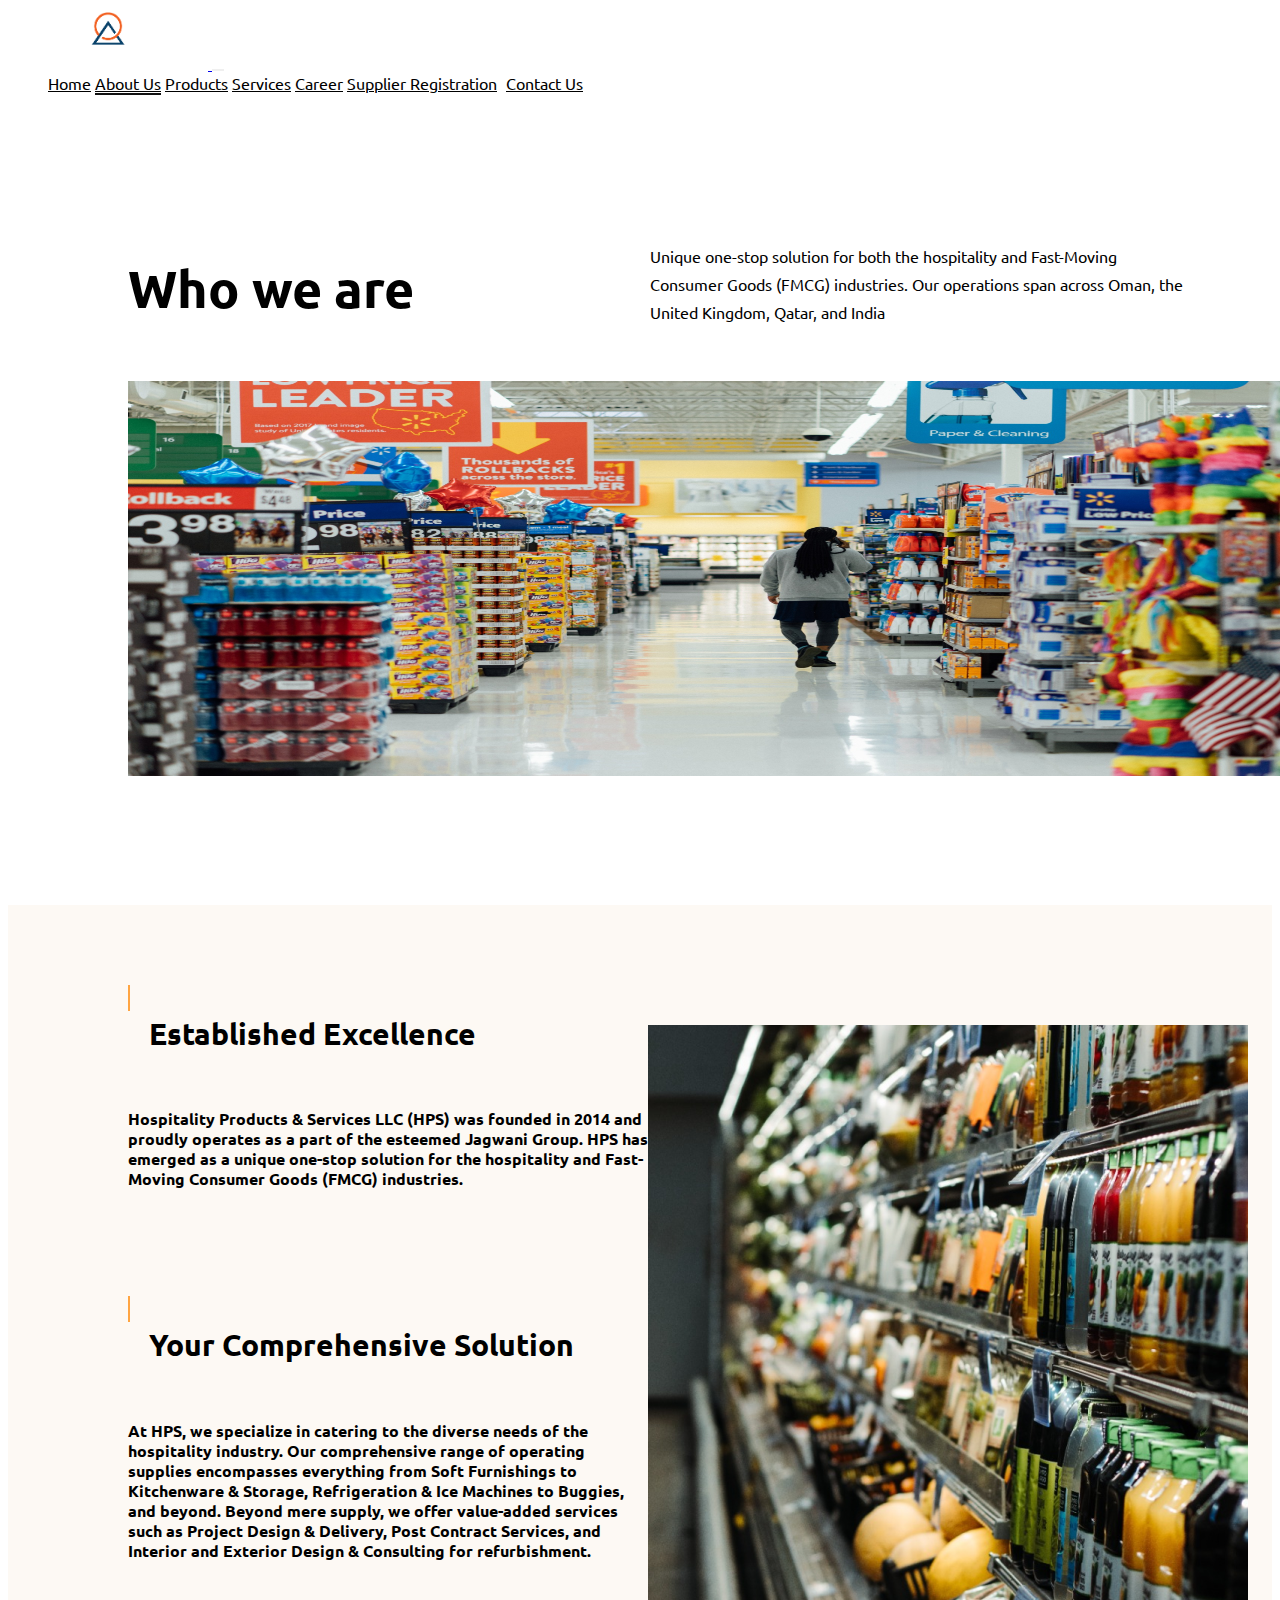
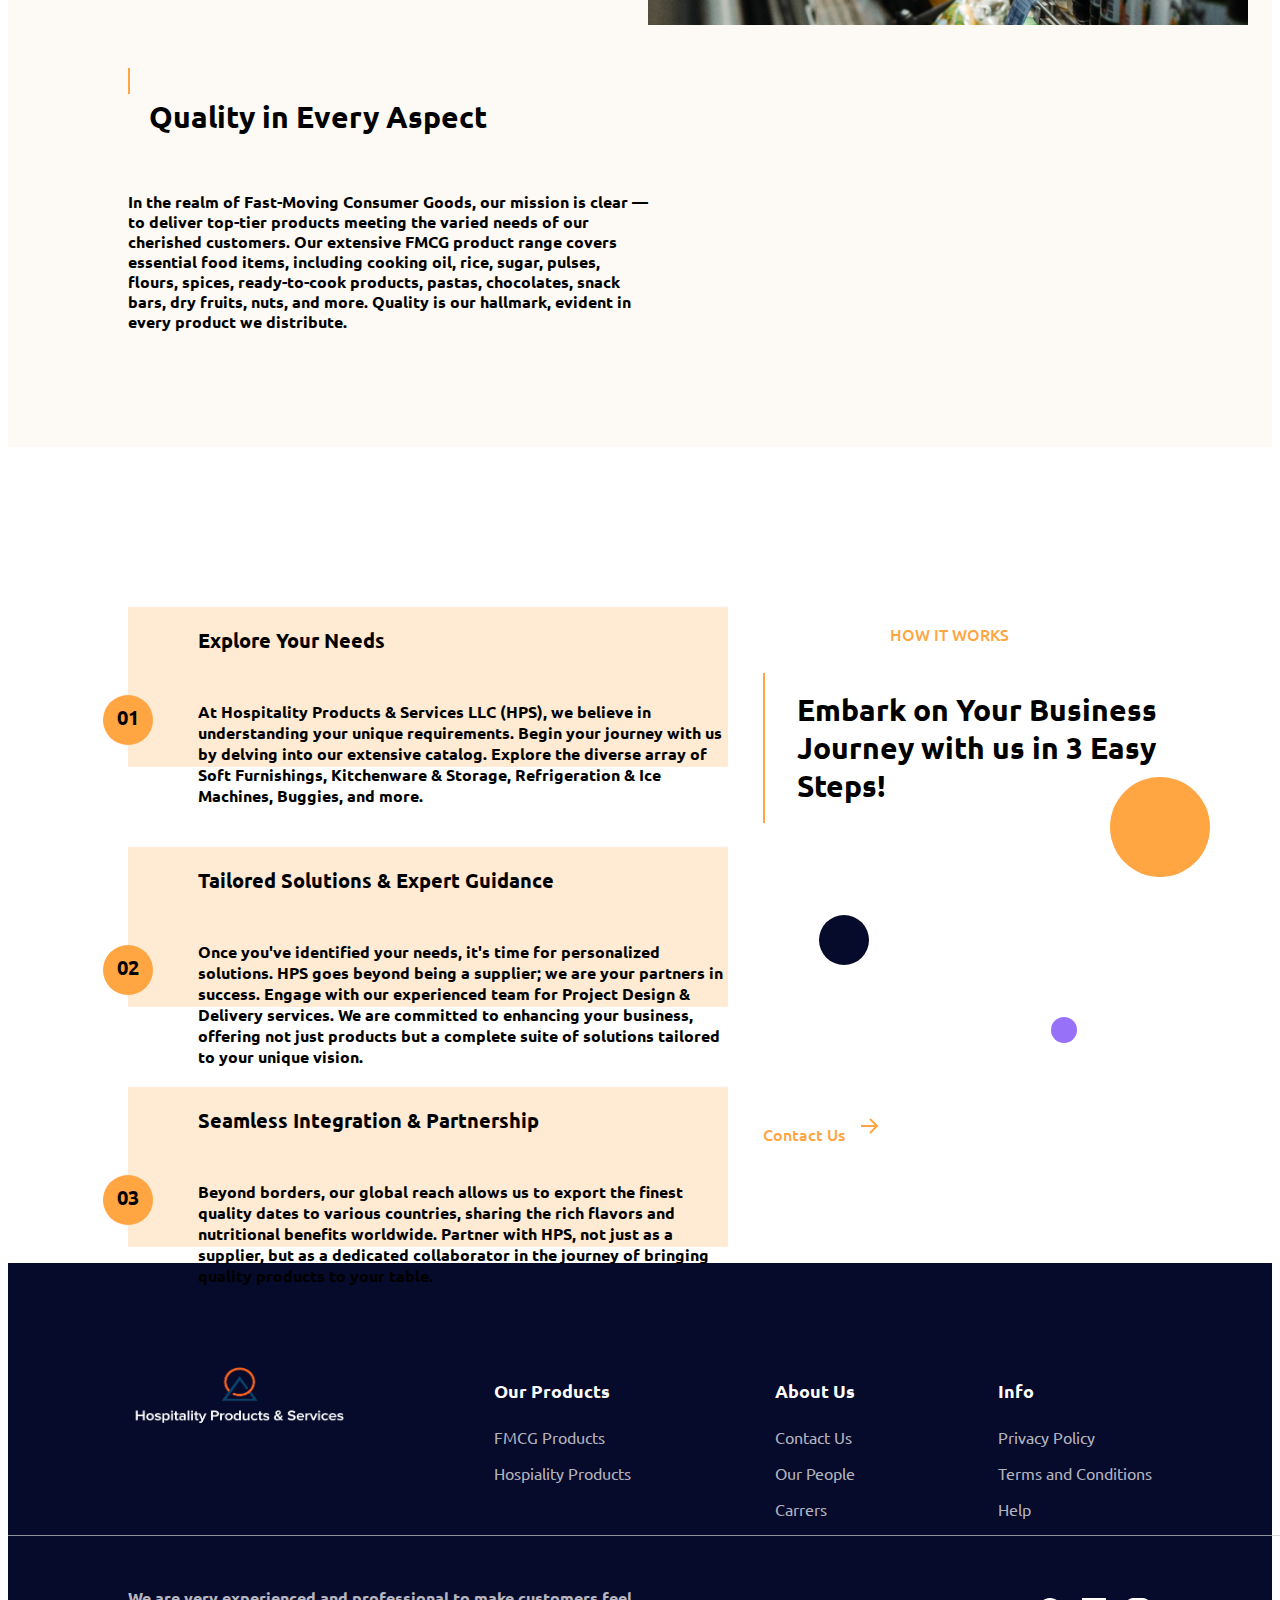
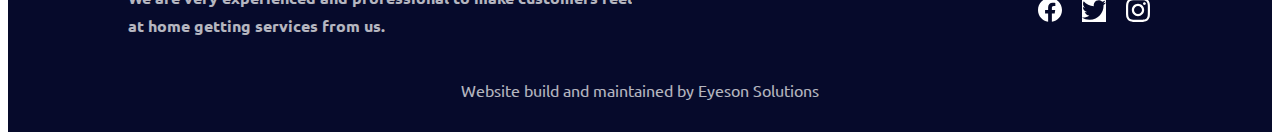
==== aboutUs.html @ 0f9c9f88 "product+carrers" ====
<!DOCTYPE html>
<html lang="en">
<head>
    <meta charset="UTF-8">
    <meta name="viewport" content="width=device-width, initial-scale=1.0">
    <meta author="Thadevoos Biju">
    <title>About Us : Hospitality Products &#38; Services :: Jagwani Group</title>
    <link type="image/x-icon" rel="icon" href="image/Hospitality_Logo_final.png">
    <link type="text/css" rel="stylesheet" href="css/style.css">
    <script src="js/main.js"></script>
    <style>
        @import url('https://fonts.googleapis.com/css2?family=Caveat:wght@500family=Poppins:wght@500&family=Ubuntu:wght@500;700&display=swap');
    </style>
    <link href="https://cdn.jsdelivr.net/npm/bootstrap@5.3.2/dist/css/bootstrap.min.css" rel="stylesheet" integrity="sha384-T3c6CoIi6uLrA9TneNEoa7RxnatzjcDSCmG1MXxSR1GAsXEV/Dwwykc2MPK8M2HN" crossorigin="anonymous">
    <script src="https://cdn.jsdelivr.net/npm/bootstrap@5.3.2/dist/js/bootstrap.bundle.min.js" integrity="sha384-C6RzsynM9kWDrMNeT87bh95OGNyZPhcTNXj1NW7RuBCsyN/o0jlpcV8Qyq46cDfL" crossorigin="anonymous"></script>
    <style>
        a#navAbout{
            border-bottom: 2px solid #121212;
            transition: border-bottom 0.5s ease-in;
        }
        a#navAbout:active{
            border-bottom: none;
        }
        
         .navbar-nav a{
            color: #000000 !important;
        }
        .navbar-toggler{
            border: #000000 !important;
            color: #000000 !important;
        }   
        .navbar-toggler-icon{ 
            color: rgb(0, 0, 0) !important;
        }
        .btn-outline-light{
            --bs-btn-border-color: #000;
            --bs-btn-color: #000;
        }
        @media(max-width:768px){
            a#navAbout{
                border-bottom: none;
            }
        }
    </style>
</head>
<body>
    <section>
            <div class="onecontainAboutUs" style="background-color: #fff;">
   <nav class="navbar navbar-expand-lg bg-body-tertiary" >
    <div class="container">
        <a class="navbar-brand" href="#">
            <img class="imageText"src="image/logowhite.png" alt="Logo " width="200px" height="auto">
            <!-- <span class="nav-title">Hospitality</span> -->
        </a>
        <button class="navbar-toggler" type="button" data-bs-toggle="collapse" data-bs-theme="light" data-bs-target="#navbarNavAltMarkup" aria-controls="navbarNavAltMarkup" aria-expanded="false" aria-label="Toggle navigation">
            <span class="navbar-toggler-icon"></span>
          </button>
          <div class="collapse navbar-collapse" id="navbarNavAltMarkup">
            <div class="navbar-nav">
              <a class="nav-link active" aria-current="page"  style="color: #000  !important;" href="index.html">Home</a>
              <a class="nav-link active" href="aboutUs.html" style="color: #000  !important;" id="navAbout">About Us</a>
              <a class="nav-link active" style="color: #000 !important;" href="products.html">Products</a>
              <a class="nav-link active" style="color: #000 !important;" href="#">Services</a>
              <a class="nav-link active" style="color: #000  !important;" href="#">Career</a>
              <a class="nav-link active" style="color: #000  !important;" href="#">Supplier Registration</a>
            <a class="btn btn-outline-dark" id="contactButton" href="contact.html">
                Contact Us
            </a> 
    </div>
   </nav>
        </div>
    </section>
    <section class="aboutusone">
        <div class="oneaboutus">
            <h1>
                Who we are
            </h1>
            <h4>
                Unique one-stop solution for both the hospitality and 
                Fast-Moving Consumer Goods (FMCG) industries. Our operations
                span across Oman, the United Kingdom, Qatar, and India
            </h4>
        </div>
        <img class="aboutusoneimg"src="image/about1st.jpeg">
    </section>
    <section class="aboutustwo">
    <div class="aboutustwoimgtext">
        <div class="aboutustwo-text">
        <div class="aboutustwo-contentone">
            <div class="aboutustwo-contentone-flex">
                <span></span>
            <h3>
                Established Excellence
            </h3>
            </div>
            
            <h5>
                Hospitality Products & Services LLC (HPS) was founded in 2014 
                and proudly operates as a part of the esteemed Jagwani Group. 
                HPS has emerged as a unique one-stop solution for the hospitality 
                and Fast-Moving Consumer Goods (FMCG) industries.
            </h5>
        </div>

                <!-- Second -->

        <div class="aboutustwo-contentone">
            <div class="aboutustwo-contentone-flex">
                <span></span>
            <h3>
                Your Comprehensive Solution
            </h3>
            </div>
            
            <h5>
                At HPS, we specialize in catering to the diverse needs of the 
                hospitality industry. Our comprehensive range of operating 
                supplies encompasses everything from Soft Furnishings to Kitchenware 
                & Storage, Refrigeration & Ice Machines to Buggies, and beyond. 
                Beyond mere supply, we offer value-added services such as Project 
                Design & Delivery, Post Contract Services, and Interior and Exterior 
                Design & Consulting for refurbishment.
            </h5>
        </div>

                 <!-- Third -->

        <div class="aboutustwo-contentone" style="padding-bottom: 5.5rem ;">
            <div class="aboutustwo-contentone-flex">
                <span></span>
            <h3>
                Quality in Every Aspect
            </h3>
            </div>
            
            <h5>
                In the realm of Fast-Moving Consumer Goods, our mission is clear — to 
                deliver top-tier products meeting the varied needs of our cherished 
                customers. Our extensive FMCG product range covers essential food items,
                including cooking oil, rice, sugar, pulses, flours, spices, ready-to-cook 
                products, pastas, chocolates, snack bars, dry fruits, nuts, and more. 
                Quality is our hallmark, evident in every product we distribute.
            </h5>
        </div>
        </div>
        <img src="image/aboutuscenter.png">
    </div>
    </section>
    <section class="threestep">
        <div class="threestepdiv">
            <div class="threestepleftdiv">
                <div class="rectanglestep">
                    <svg xmlns="http://www.w3.org/2000/svg" width="50" height="50" viewBox="0 0 50 50" fill="none">
                        <circle cx="25" cy="25" r="25" fill="#FFA542"></circle>
                        <text x="50%" y="50%" dominant-baseline="middle" text-anchor="middle">01</text>
                      </svg>
                    <div class="item-rect-about">
                    <h3>
                        Explore Your Needs
                    </h3>
                    <h5>
                        At Hospitality Products & Services LLC (HPS), we believe in 
                        understanding your unique requirements. Begin your journey with 
                        us by delving into our extensive catalog. Explore the diverse array 
                        of Soft Furnishings, Kitchenware & Storage, Refrigeration & Ice Machines, 
                        Buggies, and more.
                    </h5>
                    </div>
                </div>

                <div class="rectanglestep">
                    <svg xmlns="http://www.w3.org/2000/svg" width="50" height="50" viewBox="0 0 50 50" fill="none">
                        <circle cx="25" cy="25" r="25" fill="#FFA542"></circle>
                        <text x="50%" y="50%" dominant-baseline="middle" text-anchor="middle">02</text>
                      </svg>
                    <div class="item-rect-about">
                    <h3>
                        Tailored Solutions & Expert Guidance
                    </h3>
                    <h5>
                        Once you've identified your needs, it's time for personalized solutions. 
                        HPS goes beyond being a supplier; we are your partners in success. Engage 
                        with our experienced team for Project Design & Delivery services. We are 
                        committed to enhancing your business, offering not just products but a 
                        complete suite of solutions tailored to your unique vision.
                    </h5>
                    </div>
                </div>

                <div class="rectanglestep onemarginbottom">
                    <svg xmlns="http://www.w3.org/2000/svg" width="50" height="50" viewBox="0 0 50 50" fill="none">
                        <circle cx="25" cy="25" r="25" fill="#FFA542"></circle>
                        <text x="50%" y="50%" dominant-baseline="middle" text-anchor="middle">03</text>
                      </svg>
                    <div class="item-rect-about">
                    <h3>
                        Seamless Integration & Partnership
                    </h3>
                    <h5>
                        Beyond borders, our global reach allows us to export the finest quality 
                        dates to various countries, sharing the rich flavors and nutritional 
                        benefits worldwide. Partner with HPS, not just as a supplier, but as a 
                        dedicated collaborator in the journey of bringing quality products to your 
                        table.
                    </h5>
                    </div>
                </div>
                
            </div>
            <div class="threesteprightdiv">

                <div class="rightstepaboutstart">
                    <h3>HOW IT WORKS</h3>
                    <div class="embarkstepthree">
                        <span></span>
                        <h3>Embark on Your Business Journey with us in 3 Easy Steps!</h3>
                    </div>
                </div>
                <span class="aboutUsorange"></span>
                <span class="aboutUsblack"></span>
                <span class="aboutUsviolet"></span>

                <div class="aboutusstepcontact">
                <a><h3>Contact Us</h3> <svg xmlns="http://www.w3.org/2000/svg" width="18" height="16" viewBox="0 0 18 16" fill="none">
                    <path d="M0 8H16" stroke="#FFA542" stroke-width="2"/>
                    <path d="M9 1L16 8L9 15" stroke="#FFA542" stroke-width="2"/>
                    </svg></a>
                </div>
            </div>
        </div>
    </section>
    <div class="footercomponet">
        <img src="image/logowhite.png" >
        <div class="productsfoot">
            <ul>
            <li class="foothead">Our Products</li>
            <a href=""> <li>FMCG Products</li></a>
            <a href=""><li> Hospiality Products</li></a>
            <a href=""><li></li></a>
        </ul>
        </div>
        <div class="productsfoot">
            <ul>
            <li class="foothead">About Us</li>
            <a href=""> <li>Contact Us</li></a>
            <a href=""><li> Our People</li></a>
            <a href=""><li>Carrers</li></a>
        </ul>
        </div>
        <div class="productsfoot last">
            <ul>
            <li class="foothead">Info</li>
            <a href=""> <li>Privacy Policy</li></a>
            <a href=""><li> Terms and Conditions</li></a>
            <a href=""><li>Help</li></a>
        </ul>
        </div>
    </div>
    <div class="lineinend">
        <span></span>
        <div class="flexedfoot">
        <h3 class="finalnote">We are very experienced and professional to make customers
            feel at home getting services from us.
        </h3>
    <div class="finalredirects">
        <ul>
            <a href=""><li><svg xmlns="http://www.w3.org/2000/svg" width="24" height="24" viewBox="0 0 24 24" fill="none">
                <g clip-path="url(#clip0_2_41)">
                  <path d="M24 12C24 5.37258 18.6274 0 12 0C5.37258 0 0 5.37258 0 12C0 17.9895 4.3882 22.954 10.125 23.8542V15.4688H7.07812V12H10.125V9.35625C10.125 6.34875 11.9166 4.6875 14.6576 4.6875C15.9701 4.6875 17.3438 4.92188 17.3438 4.92188V7.875H15.8306C14.34 7.875 13.875 8.80008 13.875 9.75V12H17.2031L16.6711 15.4688H13.875V23.8542C19.6118 22.954 24 17.9895 24 12Z" fill="white"/>
                </g>
                <defs>
                  <clipPath id="clip0_2_41">
                    <rect width="24" height="24" fill="white"/>
                  </clipPath>
                </defs>
              </svg></li></a>
            <a href=""><li><svg xmlns="http://www.w3.org/2000/svg" width="24" height="24" viewBox="0 0 24 24" fill="none">
                <g clip-path="url(#clip0_2_45)">
                  <circle cx="12" cy="12" r="22" fill="white"/>
                  <path d="M7.55016 21.75C16.6045 21.75 21.5583 14.2467 21.5583 7.74186C21.5583 7.53092 21.5536 7.3153 21.5442 7.10436C22.5079 6.40746 23.3395 5.54425 24 4.5553C23.1025 4.9546 22.1496 5.21538 21.1739 5.32874C22.2013 4.71291 22.9705 3.74547 23.3391 2.60577C22.3726 3.17856 21.3156 3.58261 20.2134 3.80061C19.4708 3.01156 18.489 2.48912 17.4197 2.31405C16.3504 2.13899 15.2532 2.32105 14.2977 2.8321C13.3423 3.34314 12.5818 4.15471 12.1338 5.14131C11.6859 6.12792 11.5754 7.23462 11.8195 8.2903C9.86249 8.19209 7.94794 7.6837 6.19998 6.7981C4.45203 5.91249 2.90969 4.66944 1.67297 3.14952C1.0444 4.23324 0.852057 5.51565 1.13503 6.73609C1.418 7.95654 2.15506 9.02345 3.19641 9.71999C2.41463 9.69517 1.64998 9.48468 0.965625 9.10592V9.16686C0.964925 10.3041 1.3581 11.4066 2.07831 12.2868C2.79852 13.167 3.80132 13.7706 4.91625 13.995C4.19206 14.1931 3.43198 14.222 2.69484 14.0794C3.00945 15.0574 3.62157 15.9129 4.44577 16.5263C5.26997 17.1398 6.26512 17.4806 7.29234 17.5012C5.54842 18.8711 3.39417 19.6141 1.17656 19.6106C0.783287 19.61 0.390399 19.5859 0 19.5384C2.25286 20.9837 4.87353 21.7514 7.55016 21.75Z" fill="#060A2B"/>
                </g>
                <defs>
                  <clipPath id="clip0_2_45">
                    <rect width="24" height="24" fill="white"/>
                  </clipPath>
                </defs>
              </svg></li></a>
            <a href=""><li><svg xmlns="http://www.w3.org/2000/svg" width="24" height="24" viewBox="0 0 24 24" fill="none">
                <g clip-path="url(#clip0_2_54)">
                  <path d="M12 2.16094C15.2063 2.16094 15.5859 2.175 16.8469 2.23125C18.0188 2.28281 18.6516 2.47969 19.0734 2.64375C19.6313 2.85938 20.0344 3.12188 20.4516 3.53906C20.8734 3.96094 21.1313 4.35938 21.3469 4.91719C21.5109 5.33906 21.7078 5.97656 21.7594 7.14375C21.8156 8.40937 21.8297 8.78906 21.8297 11.9906C21.8297 15.1969 21.8156 15.5766 21.7594 16.8375C21.7078 18.0094 21.5109 18.6422 21.3469 19.0641C21.1313 19.6219 20.8687 20.025 20.4516 20.4422C20.0297 20.8641 19.6313 21.1219 19.0734 21.3375C18.6516 21.5016 18.0141 21.6984 16.8469 21.75C15.5813 21.8062 15.2016 21.8203 12 21.8203C8.79375 21.8203 8.41406 21.8062 7.15313 21.75C5.98125 21.6984 5.34844 21.5016 4.92656 21.3375C4.36875 21.1219 3.96563 20.8594 3.54844 20.4422C3.12656 20.0203 2.86875 19.6219 2.65313 19.0641C2.48906 18.6422 2.29219 18.0047 2.24063 16.8375C2.18438 15.5719 2.17031 15.1922 2.17031 11.9906C2.17031 8.78438 2.18438 8.40469 2.24063 7.14375C2.29219 5.97187 2.48906 5.33906 2.65313 4.91719C2.86875 4.35938 3.13125 3.95625 3.54844 3.53906C3.97031 3.11719 4.36875 2.85938 4.92656 2.64375C5.34844 2.47969 5.98594 2.28281 7.15313 2.23125C8.41406 2.175 8.79375 2.16094 12 2.16094ZM12 0C8.74219 0 8.33438 0.0140625 7.05469 0.0703125C5.77969 0.126563 4.90313 0.332812 4.14375 0.628125C3.35156 0.9375 2.68125 1.34531 2.01563 2.01562C1.34531 2.68125 0.9375 3.35156 0.628125 4.13906C0.332812 4.90313 0.126563 5.775 0.0703125 7.05C0.0140625 8.33437 0 8.74219 0 12C0 15.2578 0.0140625 15.6656 0.0703125 16.9453C0.126563 18.2203 0.332812 19.0969 0.628125 19.8563C0.9375 20.6484 1.34531 21.3188 2.01563 21.9844C2.68125 22.65 3.35156 23.0625 4.13906 23.3672C4.90313 23.6625 5.775 23.8687 7.05 23.925C8.32969 23.9812 8.7375 23.9953 11.9953 23.9953C15.2531 23.9953 15.6609 23.9812 16.9406 23.925C18.2156 23.8687 19.0922 23.6625 19.8516 23.3672C20.6391 23.0625 21.3094 22.65 21.975 21.9844C22.6406 21.3188 23.0531 20.6484 23.3578 19.8609C23.6531 19.0969 23.8594 18.225 23.9156 16.95C23.9719 15.6703 23.9859 15.2625 23.9859 12.0047C23.9859 8.74688 23.9719 8.33906 23.9156 7.05938C23.8594 5.78438 23.6531 4.90781 23.3578 4.14844C23.0625 3.35156 22.6547 2.68125 21.9844 2.01562C21.3188 1.35 20.6484 0.9375 19.8609 0.632812C19.0969 0.3375 18.225 0.13125 16.95 0.075C15.6656 0.0140625 15.2578 0 12 0Z" fill="white"/>
                  <path d="M12 5.83594C8.59688 5.83594 5.83594 8.59688 5.83594 12C5.83594 15.4031 8.59688 18.1641 12 18.1641C15.4031 18.1641 18.1641 15.4031 18.1641 12C18.1641 8.59688 15.4031 5.83594 12 5.83594ZM12 15.9984C9.79219 15.9984 8.00156 14.2078 8.00156 12C8.00156 9.79219 9.79219 8.00156 12 8.00156C14.2078 8.00156 15.9984 9.79219 15.9984 12C15.9984 14.2078 14.2078 15.9984 12 15.9984Z" fill="white"/>
                  <path d="M19.8469 5.59214C19.8469 6.38902 19.2 7.0312 18.4078 7.0312C17.6109 7.0312 16.9688 6.38433 16.9688 5.59214C16.9688 4.79526 17.6156 4.15308 18.4078 4.15308C19.2 4.15308 19.8469 4.79995 19.8469 5.59214Z" fill="white"/>
                </g>
                <defs>
                  <clipPath id="clip0_2_54">
                    <rect width="24" height="24" fill="white"/>
                  </clipPath>
                </defs>
              </svg></li></a>
        </ul>
    </div>
    </div>
    <p class="footcomp">Website build and maintained by&nbsp;<a href="https://eyeson.in/">Eyeson Solutions</a></p>
    </div>
</body>
</html>
---- css/style.css ----
body{
    font-family: 'Ubuntu', sans-serif !important;
    overflow-x: hidden;
}
.nav-title{
    font-weight: 700 !important;
}
.bg-body-tertiary{
    --bs-bg-opacity: 0 !important;
}
.navbar-expand-lg .navbar-collapse{
    justify-content: flex-end !important;
}
.navbar-nav{
    left: 40px;
    position: relative;
}
.navbar-nav a{
    color: #fff !important ;
}
.navbar-toggler{
    border: #fff !important;
    color: #fff !important;
}
.navbar-toggler-icon{ 
    color: white !important;
 }

.firstthing{
    background-image: url('../image/homeBg1st.png');
    background-repeat: no-repeat;
    background-size: cover;
    height: 100vh;
}
#contactButton{
    margin-left: 5px;
}
.homeheading{
    font-weight: 700;
    color: hsl(0, 0%, 100%);
    font-size :3.25rem;;
    width: 32.5rem;
    line-height: 3.125rem;
}
.homeHeadDiv{
    width: fit-content;
    left: 7.5rem;
    top: 12.69rem;
    position: relative;
}
.homeHeadDiv p{
    
    width: 34.6875rem;
    color: rgba(255, 255, 255, 0.71);
    font-size: 1rem;
    font-weight: 500;
    line-height: 1.75rem;
}
.homeHeadDiv button{
    color: #fff;
    background: #FFA542;
    width: 10.3125rem;
    height: 3.375rem;
}
.homeHeadDiv .btn{
    --bs-btn-border-radius: 0;
}
.aboutUs{
    width: 100%;
    height: auto;
}
.aboutUsDivflexCol{
    display: flex;
    flex-direction: column;
    position: relative;
}
.container-slide{
    margin-left: 7.5rem;
    margin-top: 13rem;
    position: relative;
}
.slider-scrollbar{
    display: none;
}
.image-list{
    gap: 5rem;
    display: flex;
    flex-wrap: nowrap;
}
.image-list img{
    width: 40rem;
}
.aboutUsDiv{
    margin-left: 7.5rem;
    top: 11.25rem;
    position: relative;
    flex-direction: row;
    display: flex;
    width: fit-content;
}
.aboutUsDiv img{
    width: 36.5rem;
    height: 27.5rem;
    flex-shrink: 0;
}
.aboutUsDiv h3{
    color: #FFA542;
   
}
.aboutUsDivContent{
    margin-left: 6rem;
}
.aboutUsDivContent h1{
    width: 20.375rem;
    color: #121212;
    font-size: 2.5rem;
    font-weight: 700;
    line-height: 3.125rem; 
}

.aboutUsDivContent p{
    width: 32.125rem;
    color: rgba(18, 18, 18, 0.71);
    font-size: 1rem;
    font-weight: 500;
    line-height: 1.75rem; 
}
.aboutUsDivContent a{
    text-decoration: none;
    color: #FFA542;
}
a .aboutUsH2{
    color: #FFA542;
    font-size: 1rem;
    font-weight: 500;
}
.aboutUsH2 svg{
    margin-left: 10px;
}
.w-100{
    width: 18.75rem !important;
}
#slider {
    overflow: hidden;
    position: relative;
  }
  .slides {
    display: flex;
    transition: transform 0.5s ease-in-out;
  }

  .slide {
    min-width: 100%;
    box-sizing: border-box;
  }
  .index-line {
    display: flex;
    justify-content: center;
    margin-top: 10px;
    padding-bottom: 50px;
  }

  .index-line-bar {
    width: 30px;
    height: 3px;
    background-color: #888;
    margin: 0 5px;
    cursor: pointer;
    transition: background-color 0.3s ease;
  }

  .index-line-bar.active {
    background-color:  #FFA542;
  }
  .subHeadDiv h3{ 
    color: #FFA542;
    text-align: center;
    font-size: 1.125rem;
    font-weight: 500;
    margin-top: 8rem;
    width: 100%;
  }
  .subHeadDiv{
    width: 100%;
    margin-bottom: 3.75rem;
  }
  .subHeadDiv h2{
    text-align: center;
    font-weight: 700;
    text-align: center;
    color: black;
    font-size: 2.5rem;
    line-height: 3.125rem;
  }
  .image-listbottom{
    display: flex;
    flex-direction: row;
    justify-content: space-between;
    width: 100vw;

  }
  .image-listbottom .one-one{
    width: 18.75rem;
    height: 28.125rem;
    /* margin-right: 2rem; */
  }
  .image-listbottom .rect-image{
    width: 24.25rem;
    height: 28.125rem;
    flex-shrink: 0;
    background: #060A2B;
  }
  .rect-image svg{
    position: relative;
    margin-top: 2.5rem;
    margin-left: 1.5rem;
  }
  .rect-image .number-thing{
    display: flex;
    flex-direction: row;
  }
  .number-thing span{
    width: 5rem;
    height: 0rem;
    flex-shrink: 0;
    margin-top: 5rem;
    stroke-width: 1.2px;
    stroke: #FFF;
  }
  .rect-image h3{
    color: #fff;
    font-size: 1.5rem;
    font-weight: 700;
    position: relative;
    margin-top: 1.5rem;
    margin-left: 1.5rem;
  }
  .rect-image h4{
    color: rgba(255, 255, 255, 0.71);
    font-size: 1rem;
    font-weight: 400;
    line-height: 1.75rem;
    width: 20.875rem;
    position: relative;
    margin-left: 1.5rem;
    margin-top: 1rem;
  }
  .rect-image a{
    display: flex;
    flex-direction: row;
    height: fit-content;
    align-items: center;
    text-decoration: none;
    margin-top: 4.25rem;
  }
  .rect-image .learn-more{
    color: #FFA542;
    font-size: 1rem;
    font-weight: 500;
    position: relative;
    margin-top: 0;
    margin-left: 01.5rem;
    margin-bottom: .0;
  }
  a svg{
    margin-top: 0 !important;
    margin-left: 1rem !important;
    align-items: center;
  }
  .image-listbottom .bottom-two{
    width: 24.25rem;
    height: 28.125rem;
    gap: 0;
  }
  .image-listbottom .bottom-three{
    width: 18.75rem;
    height: 28.125rem;
    flex-shrink: 0;

  }
  .flexrow {
    display: contents;
  }
.contactushome {
  margin-top: 10.25rem;
  background: #F6F6F6;
  padding-top: 6.5rem;
  padding-bottom: 6.25rem;
  position: relative;
}
.headingtwocontact{
  margin-left: 7.5rem;
  color: #FFA542;
  font-size: 1.125rem;
  font-weight: 500;
  line-height: normal;
}
.contactushome .contentconatct{
  color: #121212;
  font-size: 2.5rem;
  font-weight: 700;
  line-height: 3.125rem; /* 125% */
  width: 34.65rem;
  margin-left: 7.5rem;
}
.contactushome .btn{
  margin-left: 7.5rem;
  margin-bottom: 2rem;
  --bs-btn-border-radius: 0;
  width: 10.3125rem;
  height: 3.375rem;
  border: 1.2px solid #FFA542;
  --bs-btn-border-width: 1.5px;
  --bs-btn-border-color:#FFA542;
  --bs-btn-hover-bg:#ffa542;
  --bs-btn-hover-color:#fff;
}
.contactushome .svgblack{
  position: absolute;
  right: 7.87rem;
  bottom: 5.19rem;
}
.contactushome .svgviolet{
  position: absolute;
  right: 36.06rem;
  bottom: 2.81rem;
}
.contactushome .svgorange{
  position: absolute;
  right: 32.94rem;
  bottom: 19.44rem;
}
.footercomponet {
  padding-top: 6.25rem;
  height: fit-content;
  background: #060A2B;
  display: flex;
  flex-direction: row;
  justify-content: space-between;

}
 .footercomponet img{
  width: 13.9375rem;
  height: 4rem;
  margin-left: 7.5rem;
 } 
 ul .foothead{
  color: #FFF !important;
  font-size: 1.125rem;
  font-weight: 700;
  margin-bottom: 1.5rem !important;
 }
 .productsfoot{
  height: fit-content;
 }
 .productsfoot ul a{
  text-decoration: none;
  color: #fff;
 }
 .productsfoot ul li{
  text-decoration: none;
  list-style-type: none;
  margin-bottom: 1rem;
  color: rgba(255, 255, 255, 0.71);
 }
 .last{
  margin-right: 7.5rem;
 }
 .lineinend{
  height: fit-content;
  background: #060A2B;
 }
 .lineinend span{
  display: block;
  width: 100vw;
  border-top: 1px solid #ccc;
  opacity: 70%;
 }
 .lineinend .finalnote{
  color: #FFF;
  opacity: 70%;
  width: 32.15rem;
  font-size: 1rem;
  line-height: 1.75rem;
  margin-left: 7.5rem;
  margin-bottom: 0;

 }
.lineinend .finalredirects ul{
  text-decoration: none;
  list-style-type: none;
  margin-bottom: 0;
  display: flex;
  margin-right: 7.5rem;
}
.lineinend .finalredirects ul li{
  margin: 2px;
}
.lineinend .flexedfoot{
  display: flex;
  flex-direction: row;
  flex-wrap: nowrap;
  align-items: center;
  padding-top: 2rem;
  padding-bottom: 1rem;
  justify-content: space-between;
}
.footcomp{
  margin: 0;
  padding-bottom: 2rem;
  padding-top: 1.5rem;
  display: flex;
  flex-direction: row;
  flex-wrap: nowrap;
  justify-content: center;
  color: #FFF;
  opacity: 70%;
}
.footcomp a{
  text-decoration: none;
  color: #FFF;
}
section .oneaboutus{
  margin-top: 8rem;
  display: flex;
  justify-content: space-between;
}
.oneaboutus h1{
  width: 33.375rem;
  margin-left: 7.5rem;
  font-size: 3.25rem;
  font-style: normal;
  font-weight: 700;
}
.oneaboutus h4{
  width: 34.6875rem;
  font-size: 1rem;
  font-style: normal;
  font-weight: 400;
  line-height: 1.75rem;
  margin-right: 5rem;
}
.aboutusoneimg{
  display:flex;
  width: 82.5rem;
  height: 24.6875rem;
  margin-left: 7.5rem;
  margin-top: 1.56rem;
}
.aboutustwo{
  margin-top: 8.06rem;
  background: rgba(253, 248, 241, 0.80);
  height: fit-content; 
  width: 100%;
}
.aboutustwo-contentone{
margin-left: 7.5rem;
width: fit-content;
padding-top: 5rem;
}
.aboutustwo-contentone-flex{
  display: flex;
}
.aboutustwo-contentone span{
  display: block;
  width: 0.125rem;
  height: 1.625rem;
  background: #FFA542;
  margin-right: 1.2rem;
}
.aboutustwo-contentone h3{
  font-size: 1.875rem;
  font-style: normal;
  font-weight: 700;
}
.aboutustwo-contentone h5{
  font-size: 1rem;
  line-height: 1.25rem; /* 125% */
  width: 32.5rem;
}
.aboutustwoimgtext{
  display: flex;
  flex-direction: row;
  justify-content: space-between;
}
.aboutustwoimgtext img{
  width: 37.5rem;
  height: 37.5rem;
  padding-right: 4.5rem;
  padding-top: 7.5rem;

}
.threestepdiv{
  margin-top: 10rem;
}
.rectanglestep{
  margin-left: 7.5rem;
  width: 37.5rem;
  height: 10rem;
  background: #FFEAD4;
  display: flex;
  align-content: space-around;
  flex-wrap: wrap;
  flex-direction: row;
  justify-content: space-between;
  margin-bottom: 5rem;
}
.rectanglestep svg{
  align-self: center;
  transform: translateX(-25px);
}
.rectanglestep svg circle{
  z-index: 3;
  margin-left: -25px;
}
.rectanglestep svg text{
  fill: black;
  font-size: 1.25rem;
  font-weight: 700;
}
.rectanglestep h3{
  font-size: 1.25rem;
  font-style: normal;
  font-weight: 700;
}
.rectanglestep h5{
  font-size: 1rem;
  font-style: normal;
  line-height: normal;
  width: 33.125rem;
}
.item-rect-about{
  display: flex;
  flex-direction: column;
}
.threestepdiv{
  display: flex;
  flex-direction: row;
  justify-content: space-between;
}
.threesteprightdiv{
  position: relative;
}
.embarkstepthree{
  display: flex;
  margin-right: 3.88rem;
  gap: 2rem;
  align-items: center;
}
.embarkstepthree span{
  width: 2px;
  height: 9.375rem;
  stroke-width: 2px;
  stroke: #FFA542;
  background-color: #FFA542;
}
.embarkstepthree h3{
  font-size: 1.875rem !important;
  font-style: normal !important;
  font-weight: 700 !important;
  width: 25.8125rem !important;
  color: black !important;
}
.rightstepaboutstart>h3{
  color: #FFA542;
  font-size: 1rem;
  font-style: normal;
  font-weight: 500;
  margin-left: 50%;
  transform: translateX(-50%);
}
.aboutusstepcontact{
  padding-top: 17rem;
}
.aboutusstepcontact a{
  display: flex;
  flex-direction: row;
  align-items: center;
}
.aboutusstepcontact a h3{
  color: #FFA542;
  font-size: 1rem;
  font-style: normal;
  font-weight: 500;
  line-height: normal;
  margin-bottom: 0;
}
.threesteprightdiv .aboutUsorange{
  display: block;
  width: 6.25rem;
  height: 6.25rem;
  background-color: #FFA542;
  border-radius: 50%;
  position: absolute;
  right: 3.88rem;
  top: 10.63rem;
}
.threesteprightdiv .aboutUsblack{
  display: block;
  width: 3.125rem;
  height: 3.125rem;
  background-color: #060A2B;
  border-radius: 50%;
  position: absolute;
  top: 19.25rem;
  left: 3.5rem;
}
.threesteprightdiv .aboutUsviolet{
  display: block;
  width: 1.625rem;
  height: 1.625rem;
  background-color: #9871F9;
  border-radius: 50%;
  position: absolute;
  right: 12.2rem;
  top: 25.6rem;
}
.onemarginbottom{
  margin-bottom: 1rem;
}
.productone{
  padding-top: 6rem;
}
.productone-head{
  width: 100%;
  display: flex;
  flex-direction: column;
  align-items: center;
}
.productone-head>h2{
  justify-items: center;
  color: #000;
  text-align: center;
  font-family: Ubuntu;
  font-size: 2.5rem;
  font-style: normal;
  font-weight: 700;
  line-height: 3.125rem; /* 125% */
  width: 70.6875rem;
}
.productone-head>h4{
  padding-top: 3.5rem;
  color: #FFA542;
  text-align: center;
  font-size: 2.1875rem;
  font-style: normal;
  font-weight: 700;
  line-height: 3.125rem; /* 142.857% */
}
.productone-namehead{
  display: flex;
  align-items: center;
  justify-content: space-evenly;
  padding-top: 4.5rem;
}
.productone-namehead h3{
  color: #000;
  text-align: center;
  font-size: 1.5625rem;
  font-style: normal;
  font-weight: 700;
  line-height: 1.875rem;
  width: 28.625rem;
}
.productone-namehead span{
  width: 0.0625rem;
  height: 12.5rem;
  background-color: #000;
}
.productone img{
  object-fit: cover;
  padding-top: 4.3rem;
  width: 75%;
  height: 27rem;
  margin-left: 50%;
  transform: translateX(-50%);
}
.productlistdiv-1 h3{
  padding-top: 6.5rem;
  padding-bottom: 5rem;
  color: #000;
  text-align: center;
  font-size: 1.5625rem;
  font-style: normal;
  font-weight: 700;
  line-height: 1.875rem; /* 120% */
}
.product-grid{
  display: grid;
  grid-template-columns: 1fr 1fr;
  grid-template-rows: 1fr 1fr 1fr 1fr;
  justify-items: center;
}
.productlist-inner{
  display: flex;
  gap: 1.8rem;
  align-items: center;
}
.productlist-inner img{
  object-fit: none;
  scale: 1;
  width: 50px;
  height: 50px;
}
.productlist-insider h3{
  color: #000;
  text-align:left;
  font-size: 1.25rem;
  font-style: normal;
  font-weight: 700;
  line-height: 1.875rem;
}
.productlist-insider h4{
  color: #000;
  font-size: 1rem;
  font-style: normal;
  font-weight: 400;
  width: 28.6875rem;
}
.productlastdiv-1{
  display: flex;
  flex-direction: column;
  flex-wrap: nowrap;
  justify-content: center;
  align-items: center;
}
.productlastdiv-1>h3{
  width: 54rem;
  padding-top: 3rem;
  padding-bottom: 2rem;
  color: #060A2B;
  text-align: center;
  font-size: 1.875rem;
  font-style: normal;
  font-weight: 700;
}
.productlastdiv-1> .btn-warning{
  --bs-btn-color: #000;
  --bs-btn-bg: #FFA542;
  --bs-btn-border-color: #FFA542;
  --bs-btn-hover-color: #000;
  --bs-btn-hover-bg: #FFA542;
}
.productlastdiv-1> .btn{
  --bs-btn-border-radius:0;
  width: 11.625rem;
  height: 3.875rem;
  text-align: center;
  justify-content: center;
  align-items: center;
  display: flex;
}
.lastproducts{
  padding-bottom: 5rem;
}
section .contactdiv{
  display: flex;
  flex-direction: row;
}
.contactdiv .contactLeft{
  width: 33.3%;
  background-color: #fff;
  padding-top: 5rem;
}
.contactdiv .contactRight{
  width: 66.66%;
  background-color: #F6F6F6;
  padding-top: 5rem;
  padding-left: 4rem;
}
.anythingcontact {
  margin-left: 3.5rem;
  margin-bottom: 1.19rem;
}
form .input-data {
  height: 40px;
  margin: 0 20px;
  position: relative;
  margin-bottom :2rem;
}
.input-data input:focus{
  outline: none;
}
.input-data input, .textarea textarea {
  display: block;
  width: 70%;
  height: 100%;
  border: none;
  font-size: 17px;
  border-bottom: 2px solid rgba(0,0,0, 0.12);
  background-color: transparent;
}
.input-data .underline {
  position: absolute;
  bottom: 0;
  height: 2px;
  width: 100%;
}
.input-data .underline:before {
  position: absolute;
  content: "";
  height: 2px;
  width: 70%;
  background: #3498db;
  transform: scaleX(0);
  transform-origin: center;
  transition: transform 0.3s ease;
}
.input-data label {
  position: absolute;
  pointer-events: none;
  bottom: 10px;
  font-size: 16px;
  transition: all 0.3s ease;
}
.textarea label{
  width: 100%;
  bottom: 40px;
  background: #fff;
}
.input-data input:focus ~ label, .textarea textarea:focus ~ label,
.input-data input:valid ~ label, .textarea textarea:valid ~ label{
  transform: translateY(-20px);
  font-size: 14px;
  color: #3498db;
}
.input-data label{
  position: absolute;
  pointer-events: none;
  bottom: 10px;
  font-size: 16px;
  transition: all 0.3s ease;
}
.input-data input:focus ~ .underline:before,
.input-data input:valid ~ .underline:before,
.textarea textarea:focus ~ .underline:before,
.textarea textarea:valid ~ .underline:before{
  transform: scale(1);
}
.submit-btn .input-data input{
  background: none;
  border: 1px solid black;
  color: #000;
  font-size: 17px;
  font-weight: 500;
  text-transform: uppercase;
  letter-spacing: 1px;
  cursor: pointer;
  position: relative;
  z-index: 2;
  width: fit-content;
}
.formheading>h3{
  width: 35.125rem;
  color: #444;
  font-size: 1.25rem;
  font-style: normal;
  font-weight: 400;
}
.formheading>h6{
  color: #444;
  font-size: 0.75rem;
  font-style: normal;
  font-weight: 400;
  line-height: normal;
  padding-bottom: 3rem;
}
.anythingcontact>h3{
  font-size: 1rem;
  font-weight: 700;
}
.anythingcontact>h4{
  font-size: 0.875rem;
  width: 13rem;
  margin-left: 0.5rem;
  margin-top: 0.75rem;
}
.contacticon a{
  display:inline-block;
  width: fit-content;
}
.contacticon a img{
  height: 2.5rem;
  width: auto;
}
.thirdontact>iframe{
  width: 20rem;
  height: 15rem;
  margin-top: 1.19rem;
}
@media (max-width: 1024px){
  .aboutUsDiv img{
    width: 20rem;
    height: auto;
  }
  .aboutUsDivContent{
    margin-left: 2rem;
  }
  .image-listbottom .one-one{
    width: 10.75rem;
    height: auto;
  }
  .image-listbottom .rect-image{
    width: 18.25rem;
    height: auto;
  }
  .rect-image h4{
    width:18rem ;
  }
  .image-listbottom .bottom-two{
    width: 17.25rem;
    height: auto;
  }
  .image-listbottom .bottom-three{
    width: 16.75rem;
    height: auto;
  }

}
@media (max-width: 768px){
    .firstthing{
        /* left: 200px;*/
        position: relative; 
        background-image: url('../image/HomeMobile.png');
    }
    .navbar-nav{
        left: 0px;
        position: static;
    }
    .navbar-expand-lg .navbar-collapse{
        justify-content: center !important;
    }
    .imageText{
        width: 150px;
        height: auto;
    }
    #contactButton{
        margin-left: 0px;
    }
    .homeheading{
        
        font-size :1.875rem;;
        width: 20.4375rem;
        line-height: 2.1875rem;
    }
    .homeHeadDiv{
        left: 1.5rem;
        top: 5.76rem;
        position: relative;
    }
    .homeHeadDiv p{
    
        width: 19.375rem;
        margin-top: 1.44rem;
        color: rgba(255, 255, 255, 0.71);
        font-size: 1rem;
        font-weight: 500;
        line-height: 1.3125rem; 
    }
    .homeHeadDiv .btn{
        margin-top: 1.44rem;
    }
    .aboutUsDiv img{
        width: 17rem;
        height: auto;
        flex-shrink: 0;
    }
    .aboutUsDiv{
        margin-left: 0;
        left: 50%;
        transform: translateX(-50%);
        top: 3.31rem;
        position: relative;
        flex-direction: column;
        display: flex;
        align-items: center;
    }
    .aboutUsDiv h3{
        color: #FFA542;
        margin-left: 0;
        font-size: 1rem;
        margin-top: 40px;
        font-weight: 500;
        width: 5.17rem;
    }
    .aboutUsDivContent{
        margin-left: 0;
    }
    .aboutUsDivContent h1{
        width: 20.375rem;
        color: #121212;
        font-size: 2.5rem;
        font-weight: 700;
        line-height: 3.125rem; 
    }
    
    .aboutUsDivContent p{
        width: 19.75rem;
        color: rgba(18, 18, 18, 0.71);
        font-size: 1rem;
        font-weight: 500;
        line-height: 1.75rem; 
    }
    .aboutUsDivContent a{
        text-decoration: none;
        color: #FFA542;
    }
    a .aboutUsH2{
        color: #FFA542;
        font-size: 1rem;
        font-weight: 500;
    }
    .aboutUsH2 svg{
        margin-left: 10px;
        width: 18px ;
    }
    .container-slide{
        margin-top: 6rem;
        margin-left: 0;
    }
    .slide-wapper .image-list{
        display: grid;
        gap: 1.5rem;
        grid-template-columns: repeat(2, 1fr);
        padding-left: 20%;
        overflow-x: auto;
        scrollbar-width: none;
        margin-bottom: 10px;
      }
      .image-list img{
        width: auto;
    }
      .slide-wapper .image-list::-webkit-scrollbar{
        display: none;
      }

      .slide-wapper .image-list .image-item{
        object-fit: cover;
      }
      .container-slide .slider-scrollbar{
        height: 20px;
        width: 100%;
        /* background: #FFA542; */
        display: flex;
        align-items: center;
      }
      .slider-scrollbar .scrollbar-track{
        height: 5px;
        width: 100%;
        background: #F2F2F2;
        position: relative;
        border-radius: 5px;
        padding-left: 5px;
        padding-right: 5px;
      }
      .slider-scrollbar .scrollbar-thumb{
        position: absolute;
        height: 5px;
        width: 50%;
        background: #FFA542;
        border-radius: inherit;
      }
      .subHeadDiv{
        width: 100%;
      }
      .subHeadDiv h3{ 
        color: #FFA542;
        text-align: center;
        font-size: 1rem;
        font-weight: 500;
        margin-top: 2.5rem;
        width: 100%;
      }
      .subHeadDiv h2{
       
        color: #121212;
        font-size: 1.3rem;
        font-weight: 700;
        line-height: 2.125rem; /* 141.667% */
      }
      .image-listbottom{
        display: flex;
        flex-direction: column;
        justify-content: space-evenly;
        align-items: center;
      }
      .image-listbottom .one-one{
        width: 20.4375rem;
        height: 23.6875rem;
        flex-shrink: 0;
      }
      .image-listbottom .rect-image{
        width: 20.4375rem;
        height: auto;
      }
      .rect-image a{
        margin-top:3.5rem;
        margin-bottom: 2.5rem;
      }
      .image-listbottom .bottom-two{
        width: 20.4375rem;
      }
      .image-listbottom .flexrow{
        display: flex;
        flex-direction: row;
        gap: 0.9375rem;
        margin-top: 1.5rem;
      }
      .image-listbottom .bottom-two{
        width: 9.75rem;
        height: 14.625rem;
      }
      .image-listbottom .bottom-three{
        width: 9.75rem;
        height: 14.625rem;
      }
      .contactushome .contentconatct {
        color: #121212;
        font-size: 1.5rem;
        font-weight: 700;
        line-height: 1.9rem;
        width: 20.37rem;
        margin-left: 1.5rem;
      }
      .headingtwocontact {
        margin-left: 1.5rem;
        font-size: 1rem;
      }
      .contactushome .btn{
        margin-left: 1.5rem;
        margin-top: 2rem;
      }
      .contactushome .svgviolet{
        position: absolute;
        right: 21.06rem;
        bottom: 2.81rem;
      }
      .contactushome .svgorange{
        position: absolute;
        right: 3.0660rem;
        bottom: 12.81rem;
      }
      .footercomponet{
        padding-top: 2.25rem;
        height: fit-content;
        display: grid;
        grid-template-columns: 1fr 1fr;
        grid-template-rows: 1fr 1fr 1fr;
        justify-items: start;
      }
      .footercomponet img{
        grid-row-start: 1;
        grid-row-end:2;
        grid-column-start: 1;
        grid-column-end: 3;
        margin-left:0;
        justify-self: center;
      }
      .footercomponet .last{
        margin-right: 0;
      }
      .lineinend .flexedfoot{
        display: flex;
        flex-direction: column;
        flex-wrap: nowrap;
        align-items: center;
        padding-top: 2rem;
        padding-bottom: 1rem;
      }
      .lineinend .finalnote{
        width: 19.81rem;
        margin-left: 0;
        font-size: 1rem;
        line-height: 1.75rem;
      }
      .lineinend .finalredirects ul {
        margin-top: 1.5rem;
        margin-right: 0;
      }
      .lineinend .finalredirects{
        align-self: flex-start;
      }
      section .oneaboutus{
        margin-top: 4.6rem;
        display: flex;
        flex-direction: column;
        justify-content: space-between;
        flex-wrap: wrap;
        align-content: center;
      }
      .oneaboutus h1 {
        margin-left: 0rem;
        font-size: 2.5rem;
        width: fit-content;
      }
      .oneaboutus h4{
        width: 20.16rem;
        font-size: 1rem;
        margin-right: 0;
      }
      .aboutusoneimg{
        display:flex;
        width: 22.25rem;
        height: 12.4375rem;
        position: relative;
        left: 50%;
        transform: translateX(-50%);
        margin-left: 0;
      }
      .aboutustwoimgtext{
        flex-direction: column;
        align-items: center
      }
      .aboutustwo-contentone{
        margin-left: 0;
      }
      .aboutustwo-contentone h3{
        font-size: 1.375rem;
      }
      .aboutustwo-contentone h5{
        width: 22rem;
      }
      .aboutustwoimgtext img{
        width: 18.75rem;
        height: 18.75rem;
        padding-right: 0;
        padding-top:0;
        margin-bottom: 2rem;
      }
      .threestepdiv{
        flex-direction: column-reverse;
        align-content: space-between;
        flex-wrap: wrap;
        align-items: center;
      }
      .rightstepaboutstart{
        width: 100vw;
      }
      .embarkstepthree{
        gap: 0.5rem;
        margin-right: 0;
        justify-content: center;
      }
      .embarkstepthree h3{
        font-size: 1.375rem !important;
        width: 18rem !important;
        
      }
      .rightstepaboutstart>h3{
        width: fit-content;
      }
      .rectanglestep{
        margin-left: 0;
        width: 21.75rem;
        height: fit-content;
        flex-wrap: nowrap;
        border-radius: 5%;
      }
      .rectanglestep h5{
        width: 20.25rem;
      }
      .threesteprightdiv .aboutUsorange{
        width: 2.9375rem;
        height: 2.9375rem;
      }
      .threesteprightdiv .aboutUsblack{
        height: 1.75rem;
        width: 1.75rem;
        top: 14rem;
      }
      .threesteprightdiv .aboutUsviolet{
        width: 0.75625rem;
        height: 0.75625rem;
        top: 18.6rem;
      }
      .aboutusstepcontact{
        padding-top: 10rem;
        padding-bottom: 2rem;
        margin-left: 50%;
        transform: translateX(-50%);
        width: fit-content;
      }
      .aboutusstepcontact a{
        width: fit-content;
      }
      .rectanglestep svg{
        display: none;
      }
      .item-rect-about{
        margin: 1rem;
      }
      .aboutusstepcontact a h3{
        font-size: 1.5rem
      }
      .productone-head>h2{
        width: 22.4375rem;
        font-size: 1.25rem;
        line-height: 1.875rem;
      }
      .productone-head>h4{
        font-size: 1.5625rem;
      }
      .productone-namehead{
        flex-direction: column;
      }
      .productone-namehead span{
        height: 0.0625rem;
        width: 12.5rem;
        margin-top :2.5rem; 
        margin-bottom: 2.5rem;
      }
      .productone-namehead h3{
        width: 18.9375rem;
        font-size: 1rem;
        line-height: 1.25rem;
      }
      .product-grid{
        grid-template-columns: 1fr;
        grid-template-rows: 1fr 1fr 1fr 1fr 1fr 1fr 1fr 1fr;
      }
      .productone{
        padding-top: 1rem;
      }
      .productlist-inner{
        gap: 1rem;
      }
      .productlist-insider h4{
        width: 19rem;
        font-size: 0.875rem;;
      }
      .productlist-insider h3{
        font-size: 1rem;
      }
      .productlistdiv-1 h3{
        font-size: 1.125rem;
        padding-bottom: 3rem;
      }
      .productlastdiv-1>h3{
        font-size: 0.875rem;
        width: 22.4375rem;
      }
      .productlastdiv-1> .btn{
        width: 9rem;
        height: 3rem;
      }
      .lastproducts{
        padding-bottom: 3rem;
      }
      section .contactdiv{
        flex-direction: column-reverse;
      }
      .contactdiv .contactRight{
        width: 100%;
        padding-left: 0;
      }
      .formheading>h3{
        width: 20rem;
      }
      .formheading>h6{
        width: 19rem;
      }
      .formheading{
        display: flex;
        flex-direction: column;
        align-items: center;
        align-content: center;
      }
      .contactdiv .contactLeft{
        width: 100%;
        padding-top: 1rem;
      }
      .anythingcontact{
        margin-left: 50%;
        transform: translateX(-50%);
      }
      .thirdontact>iframe{
        width: 15rem;
        height: auto;
        transform: translateX(-10%);
      }
}
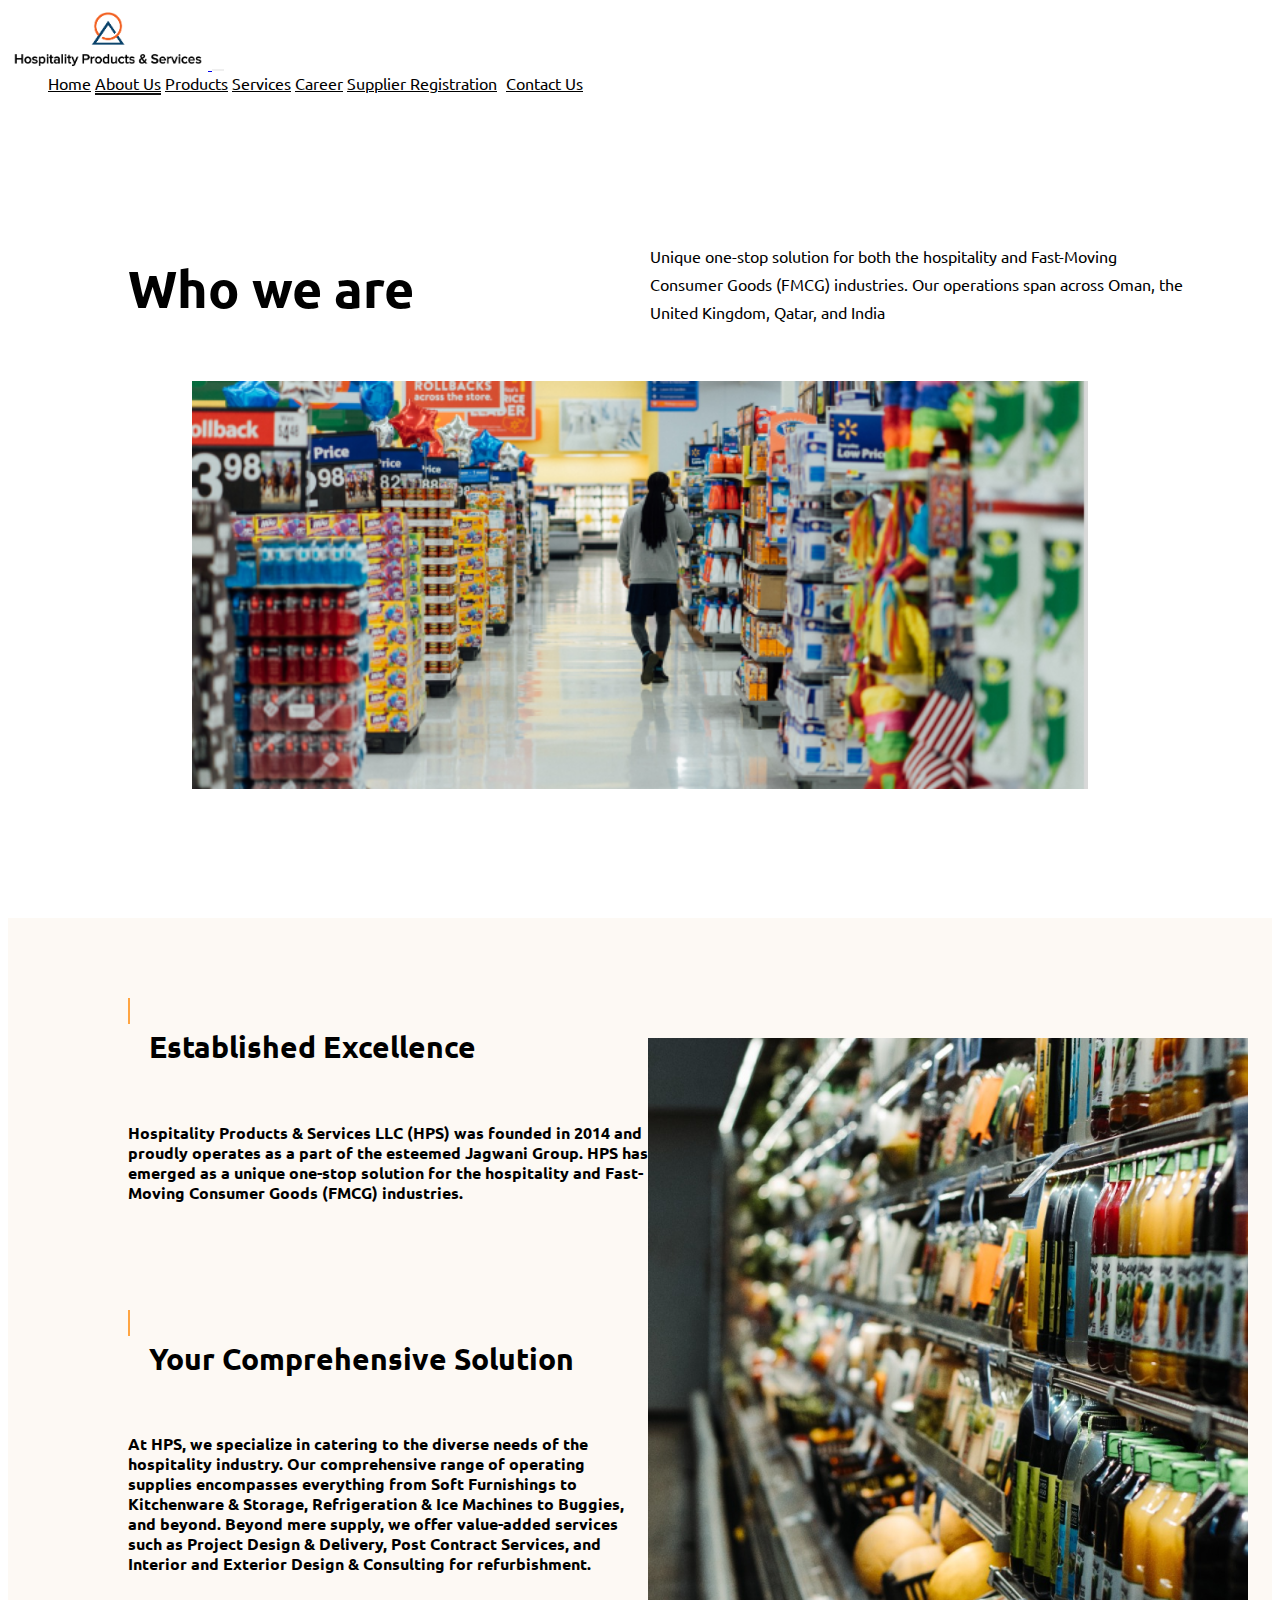
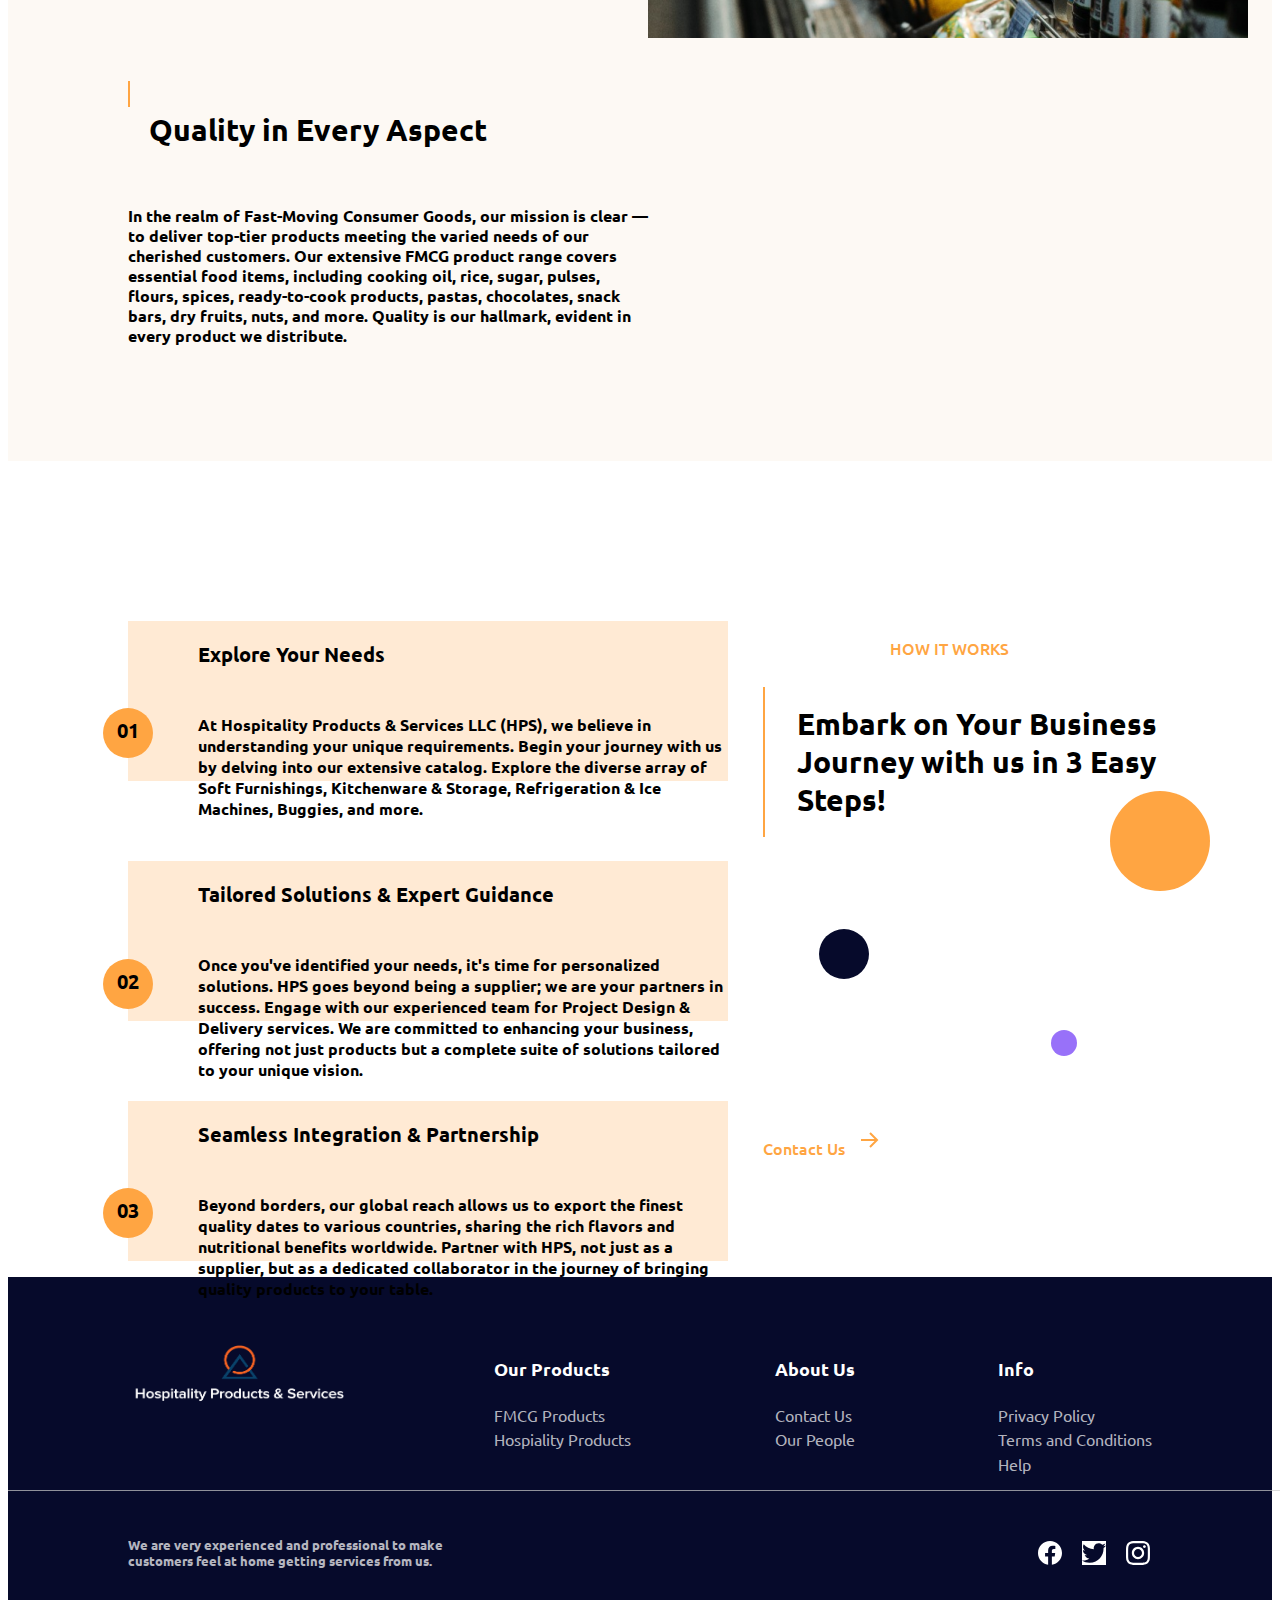
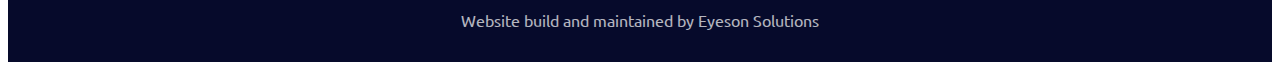
==== commit 92120698: "new commits" ====
--- a/aboutUs.html
+++ b/aboutUs.html
@@ -21,9 +21,11 @@
         a#navAbout:active{
             border-bottom: none;
         }
-        
-         .navbar-nav a{
-            color: #000000 !important;
+        .navbar-nav a{
+            color: #000 !important ;
+        }
+        .navbar-nav a:hover{
+            color: #ffffff !important ;
         }
         .navbar-toggler{
             border: #000000 !important;
@@ -35,6 +37,10 @@
         .btn-outline-light{
             --bs-btn-border-color: #000;
             --bs-btn-color: #000;
+           
+        }
+        .btn-outline-dark{
+            --bs-btn-hover-bg: #000 !important;
         }
         @media(max-width:768px){
             a#navAbout{
@@ -48,8 +54,8 @@
             <div class="onecontainAboutUs" style="background-color: #fff;">
    <nav class="navbar navbar-expand-lg bg-body-tertiary" >
     <div class="container">
-        <a class="navbar-brand" href="#">
-            <img class="imageText"src="image/logowhite.png" alt="Logo " width="200px" height="auto">
+        <a class="navbar-brand" href="index.html">
+            <img class="imageText"src="image/Logo_Hospiytality_black.png" alt="Logo " width="200px" height="auto">
             <!-- <span class="nav-title">Hospitality</span> -->
         </a>
         <button class="navbar-toggler" type="button" data-bs-toggle="collapse" data-bs-theme="light" data-bs-target="#navbarNavAltMarkup" aria-controls="navbarNavAltMarkup" aria-expanded="false" aria-label="Toggle navigation">
@@ -81,7 +87,9 @@
                 span across Oman, the United Kingdom, Qatar, and India
             </h4>
         </div>
-        <img class="aboutusoneimg"src="image/about1st.jpeg">
+        <div class="aboutusImg">
+        <img class="aboutusoneimg"src="image/aboutus2.png">
+        </div>
     </section>
     <section class="aboutustwo">
     <div class="aboutustwoimgtext">
@@ -221,7 +229,7 @@
                 <span class="aboutUsviolet"></span>
 
                 <div class="aboutusstepcontact">
-                <a><h3>Contact Us</h3> <svg xmlns="http://www.w3.org/2000/svg" width="18" height="16" viewBox="0 0 18 16" fill="none">
+                <a href="contact.html"><h3>Contact Us</h3> <svg xmlns="http://www.w3.org/2000/svg" width="18" height="16" viewBox="0 0 18 16" fill="none">
                     <path d="M0 8H16" stroke="#FFA542" stroke-width="2"/>
                     <path d="M9 1L16 8L9 15" stroke="#FFA542" stroke-width="2"/>
                     </svg></a>
@@ -234,17 +242,16 @@
         <div class="productsfoot">
             <ul>
             <li class="foothead">Our Products</li>
-            <a href=""> <li>FMCG Products</li></a>
-            <a href=""><li> Hospiality Products</li></a>
+            <a href="products.html#FMCG"> <li>FMCG Products</li></a>
+            <a href="products.html#Hospitality"><li> Hospiality Products</li></a>
             <a href=""><li></li></a>
         </ul>
         </div>
         <div class="productsfoot">
             <ul>
             <li class="foothead">About Us</li>
-            <a href=""> <li>Contact Us</li></a>
-            <a href=""><li> Our People</li></a>
-            <a href=""><li>Carrers</li></a>
+            <a href="contact.html"> <li>Contact Us</li></a>
+            <a href="aboutUs.html"><li> Our People</li></a>
         </ul>
         </div>
         <div class="productsfoot last">
@@ -252,7 +259,7 @@
             <li class="foothead">Info</li>
             <a href=""> <li>Privacy Policy</li></a>
             <a href=""><li> Terms and Conditions</li></a>
-            <a href=""><li>Help</li></a>
+            <a href="contact.html"><li>Help</li></a>
         </ul>
         </div>
     </div>
--- a/css/style.css
+++ b/css/style.css
@@ -308,8 +308,8 @@
   margin-left: 7.5rem;
   margin-bottom: 2rem;
   --bs-btn-border-radius: 0;
-  width: 10.3125rem;
-  height: 3.375rem;
+  width:8rem;
+  height: auto;
   border: 1.2px solid #FFA542;
   --bs-btn-border-width: 1.5px;
   --bs-btn-border-color:#FFA542;
@@ -332,7 +332,7 @@
   bottom: 19.44rem;
 }
 .footercomponet {
-  padding-top: 6.25rem;
+  padding-top: 4rem;
   height: fit-content;
   background: #060A2B;
   display: flex;
@@ -361,7 +361,7 @@
  .productsfoot ul li{
   text-decoration: none;
   list-style-type: none;
-  margin-bottom: 1rem;
+  margin-bottom: 0.3rem;
   color: rgba(255, 255, 255, 0.71);
  }
  .last{
@@ -380,9 +380,9 @@
  .lineinend .finalnote{
   color: #FFF;
   opacity: 70%;
-  width: 32.15rem;
-  font-size: 1rem;
-  line-height: 1.75rem;
+  width: 20.15rem;
+  font-size: 0.8rem;
+  line-height: 1.0rem;
   margin-left: 7.5rem;
   margin-bottom: 0;
 
@@ -441,11 +441,13 @@
   line-height: 1.75rem;
   margin-right: 5rem;
 }
+.aboutusImg{
+  display: flex;
+  justify-content: center;
+}
 .aboutusoneimg{
-  display:flex;
-  width: 82.5rem;
-  height: 24.6875rem;
-  margin-left: 7.5rem;
+  width: 56rem;
+  height: auto;
   margin-top: 1.56rem;
 }
 .aboutustwo{
@@ -577,6 +579,7 @@
   display: flex;
   flex-direction: row;
   align-items: center;
+  text-decoration: none;
 }
 .aboutusstepcontact a h3{
   color: #FFA542;
@@ -889,6 +892,20 @@
   height: 15rem;
   margin-top: 1.19rem;
 }
+
+@media (max-width: 1125px){
+  .productone-head>h2{
+    width: 50.6875rem;
+    font-size: 2.0rem;
+  }
+  .productlist-inner{
+    gap: 0.5rem;
+  }
+  .productlist-insider h4{
+    width: 22rem;
+  }
+}
+
 @media (max-width: 1024px){
   .aboutUsDiv img{
     width: 20rem;
@@ -1171,8 +1188,6 @@
       .lineinend .finalnote{
         width: 19.81rem;
         margin-left: 0;
-        font-size: 1rem;
-        line-height: 1.75rem;
       }
       .lineinend .finalredirects ul {
         margin-top: 1.5rem;
@@ -1200,17 +1215,17 @@
         margin-right: 0;
       }
       .aboutusoneimg{
-        display:flex;
-        width: 22.25rem;
-        height: 12.4375rem;
+        width: 24rem;
+        height: auto;
         position: relative;
-        left: 50%;
-        transform: translateX(-50%);
         margin-left: 0;
       }
       .aboutustwoimgtext{
         flex-direction: column;
         align-items: center
+      }
+      .aboutustwo{
+        margin-top: 5rem;
       }
       .aboutustwo-contentone{
         margin-left: 0;
@@ -1274,6 +1289,9 @@
         height: 0.75625rem;
         top: 18.6rem;
       }
+      .threestepdiv{
+        margin-top: 5rem;
+      }
       .aboutusstepcontact{
         padding-top: 10rem;
         padding-bottom: 2rem;
@@ -1377,6 +1395,6 @@
       .thirdontact>iframe{
         width: 15rem;
         height: auto;
-        transform: translateX(-10%);
+        transform: translateX(-0%);
       }
 }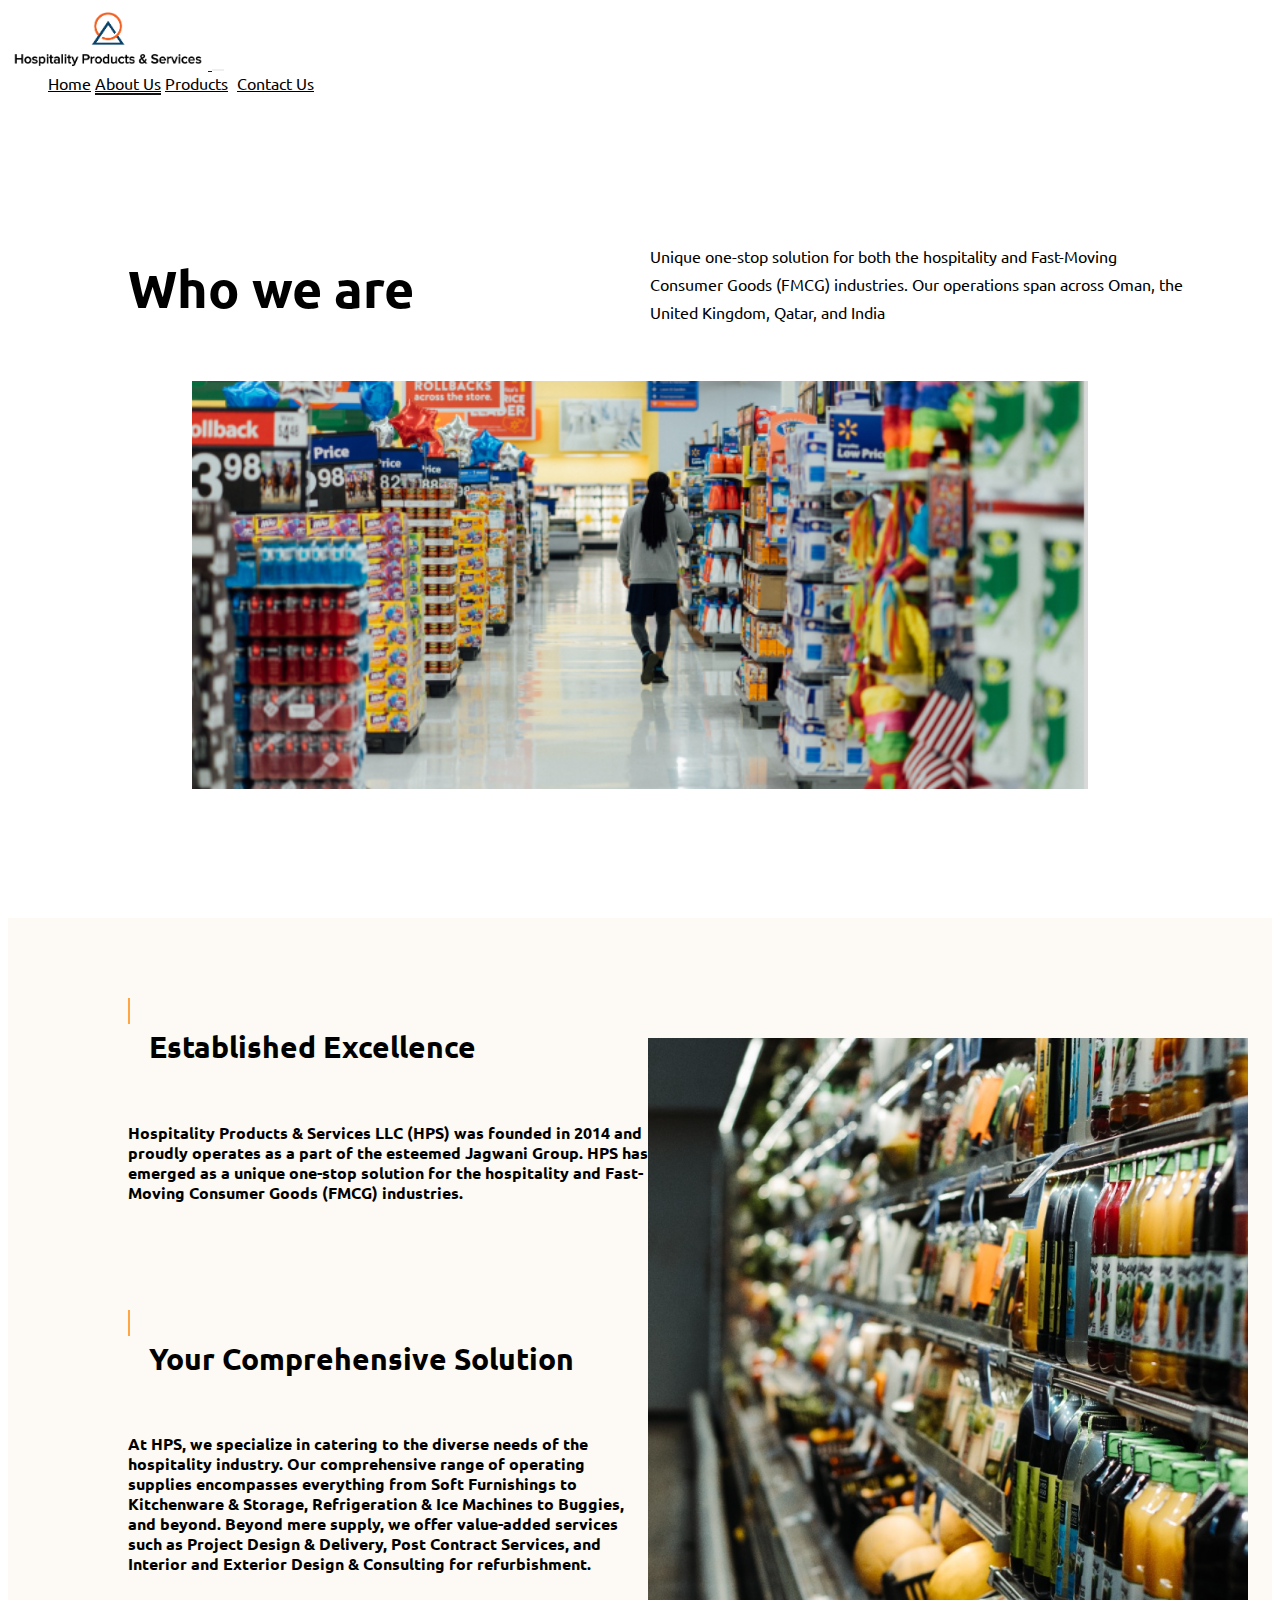
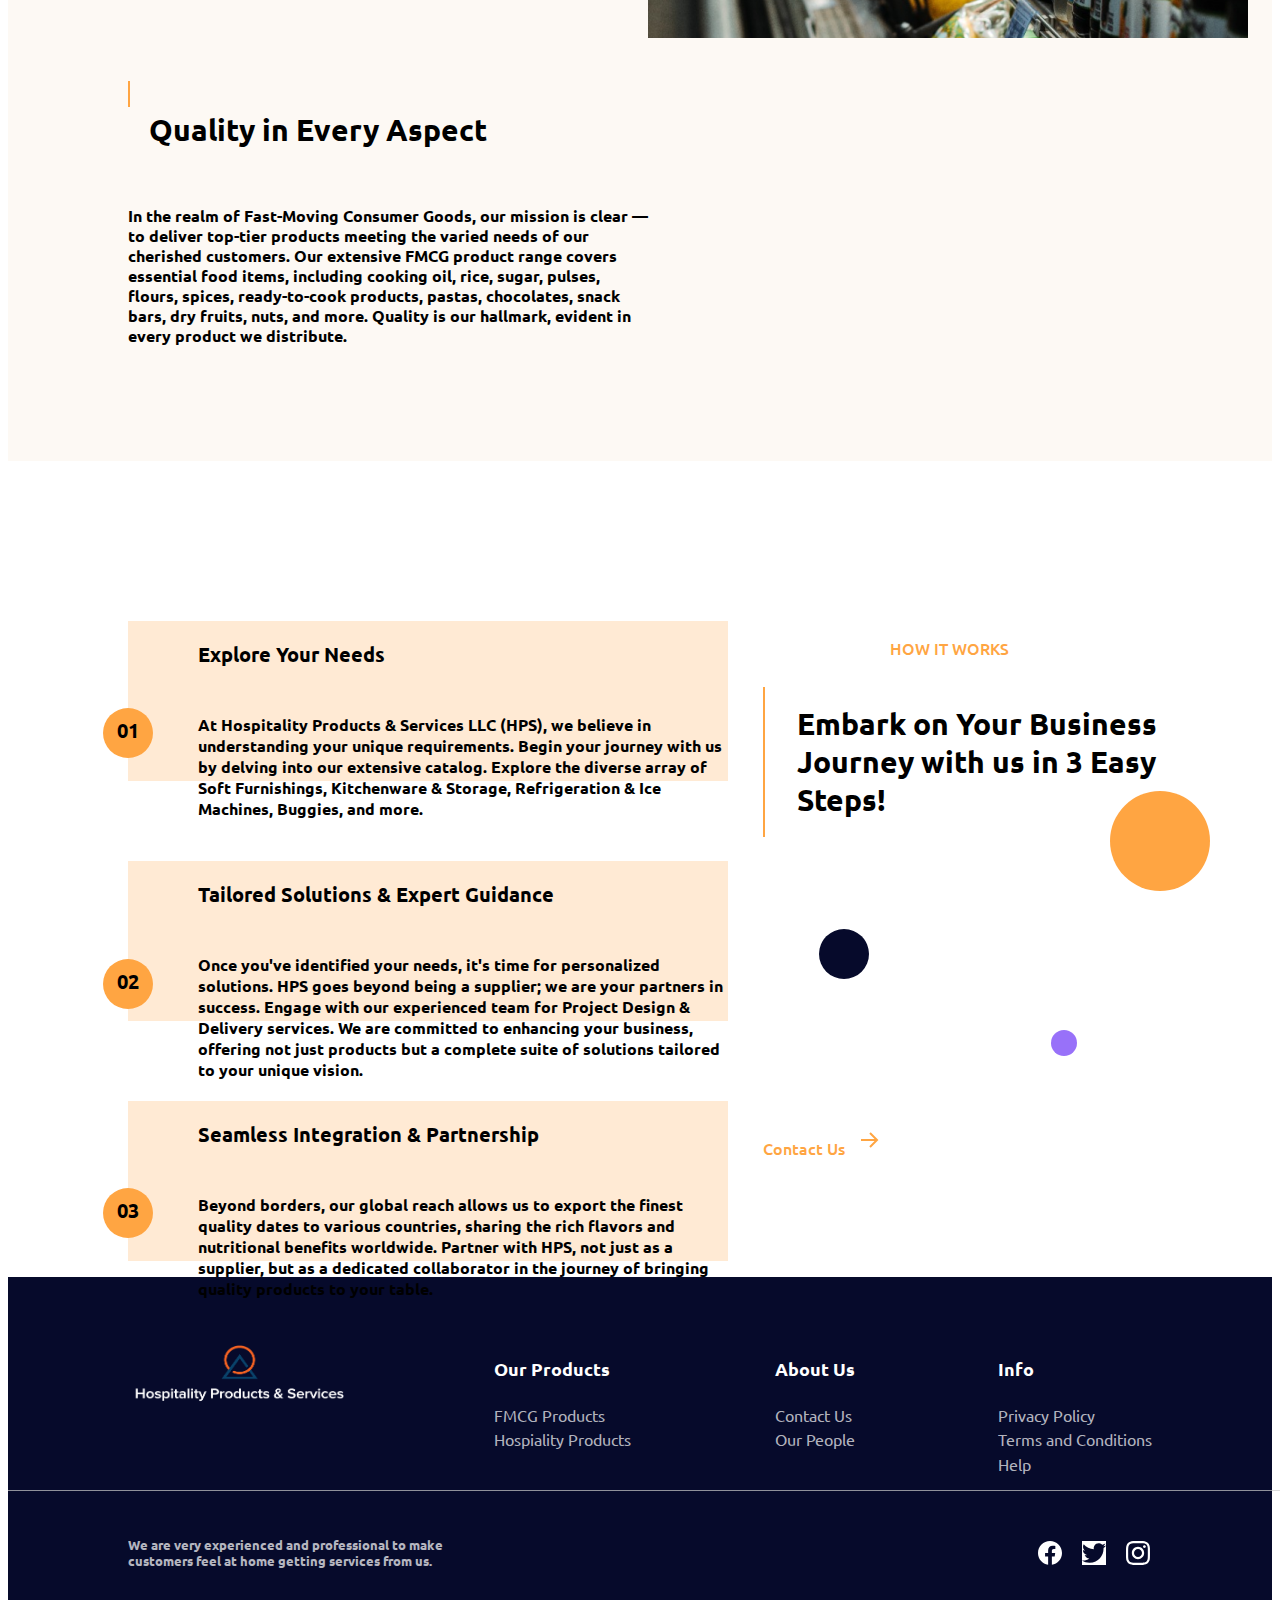
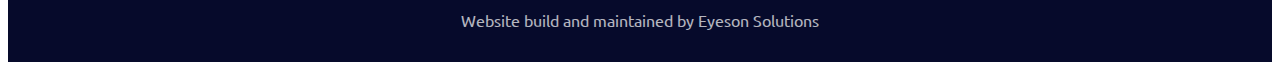
==== commit 8e81d4a3: "gfgf" ====
--- a/aboutUs.html
+++ b/aboutUs.html
@@ -66,9 +66,9 @@
               <a class="nav-link active" aria-current="page"  style="color: #000  !important;" href="index.html">Home</a>
               <a class="nav-link active" href="aboutUs.html" style="color: #000  !important;" id="navAbout">About Us</a>
               <a class="nav-link active" style="color: #000 !important;" href="products.html">Products</a>
-              <a class="nav-link active" style="color: #000 !important;" href="#">Services</a>
+              <!-- <a class="nav-link active" style="color: #000 !important;" href="#">Services</a>
               <a class="nav-link active" style="color: #000  !important;" href="#">Career</a>
-              <a class="nav-link active" style="color: #000  !important;" href="#">Supplier Registration</a>
+              <a class="nav-link active" style="color: #000  !important;" href="#">Supplier Registration</a> -->
             <a class="btn btn-outline-dark" id="contactButton" href="contact.html">
                 Contact Us
             </a> 
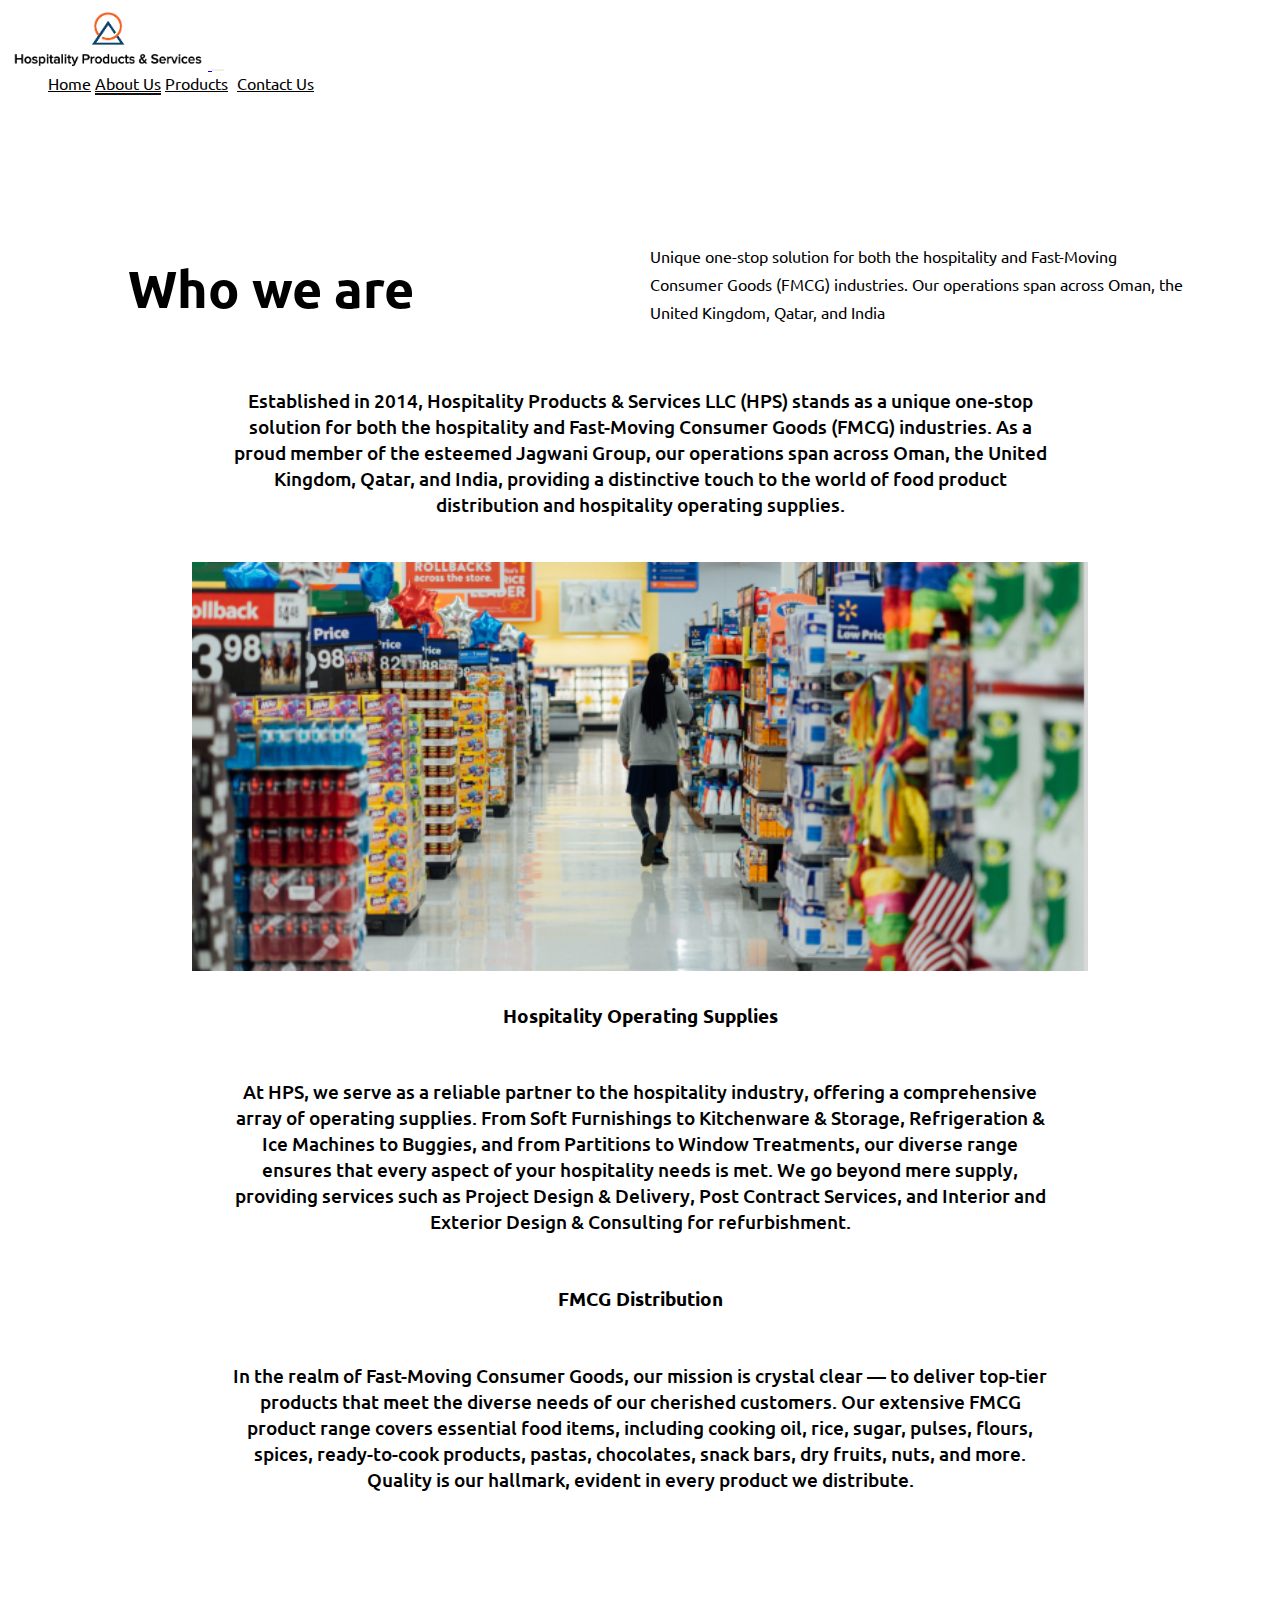
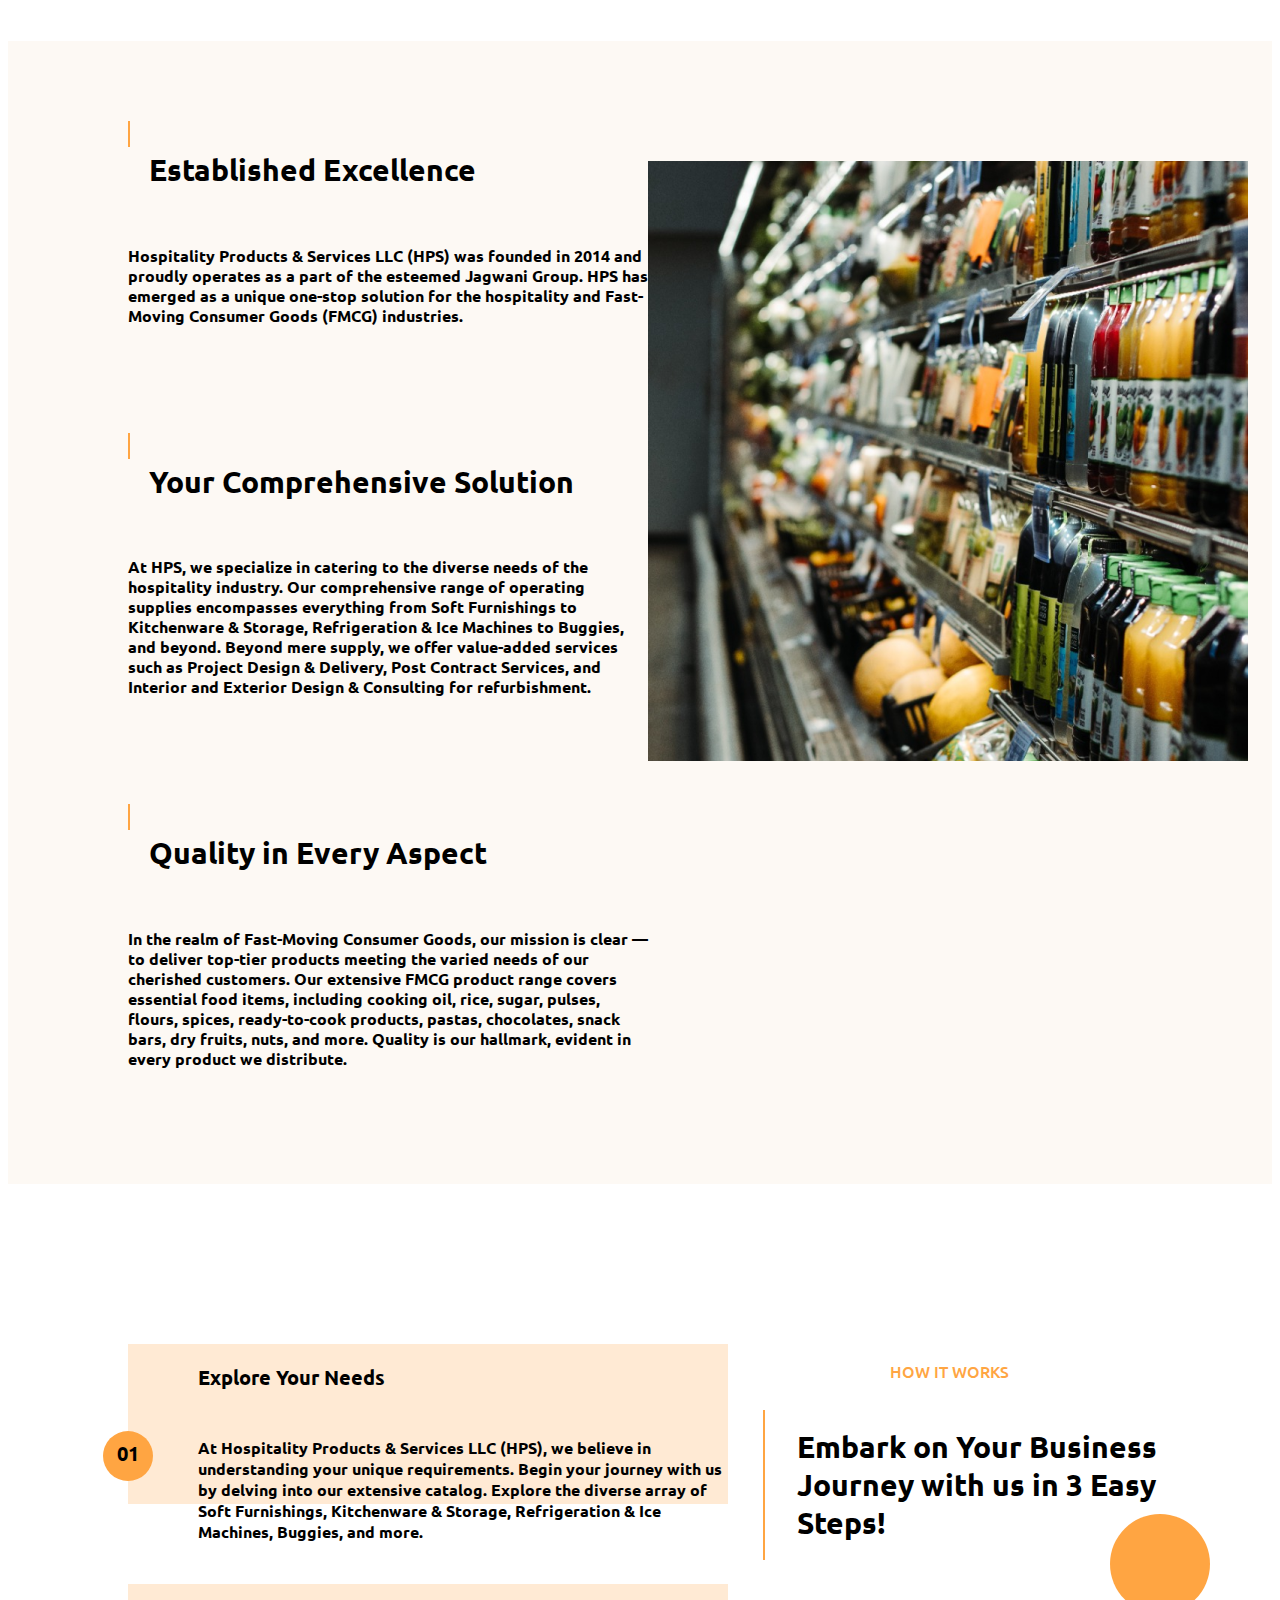
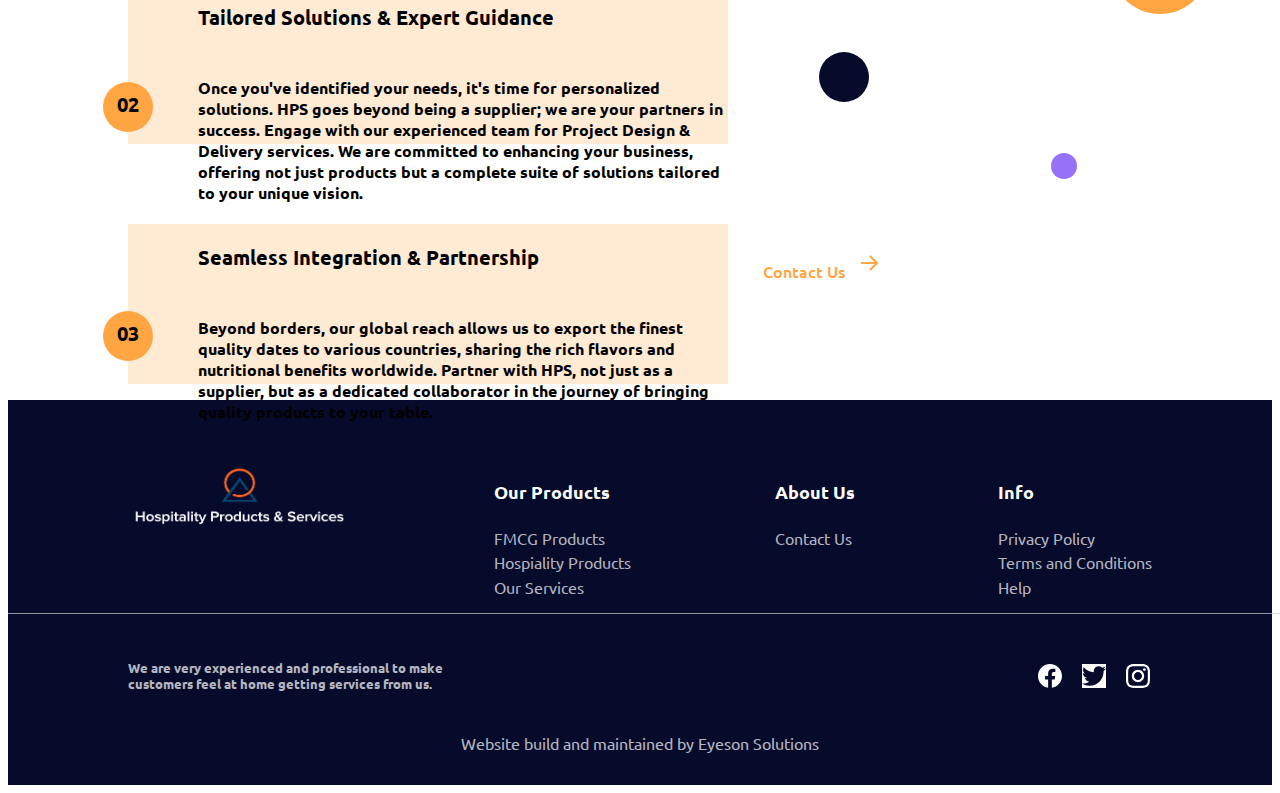
==== commit e60ad8e8: "final" ====
--- a/aboutUs.html
+++ b/aboutUs.html
@@ -88,7 +88,34 @@
             </h4>
         </div>
         <div class="aboutusImg">
+            <p>
+                Established in 2014, Hospitality Products & Services LLC (HPS) 
+                stands as a unique one-stop solution for both the hospitality and 
+                Fast-Moving Consumer Goods (FMCG) industries. As a proud member of 
+                the esteemed Jagwani Group, our operations span across Oman, the 
+                United Kingdom, Qatar, and India, providing a distinctive touch to 
+                the world of food product distribution and hospitality operating supplies.
+            </p>
         <img class="aboutusoneimg"src="image/aboutus2.png">
+        <h3>Hospitality Operating Supplies</h3>
+        <p>
+            At HPS, we serve as a reliable partner to the hospitality industry, offering a 
+            comprehensive array of operating supplies. From Soft Furnishings to Kitchenware 
+            & Storage, Refrigeration & Ice Machines to Buggies, and from Partitions to Window 
+            Treatments, our diverse range ensures that every aspect of your hospitality needs 
+            is met. We go beyond mere supply, providing services such as Project Design & Delivery, 
+            Post Contract Services, and Interior and Exterior Design & Consulting for refurbishment.
+
+        </p>
+
+        <h3>FMCG Distribution</h3>
+        <p>
+            In the realm of Fast-Moving Consumer Goods, our mission is crystal clear — to deliver 
+            top-tier products that meet the diverse needs of our cherished customers. Our extensive 
+            FMCG product range covers essential food items, including cooking oil, rice, sugar, pulses,
+            flours, spices, ready-to-cook products, pastas, chocolates, snack bars, dry fruits, nuts, 
+            and more. Quality is our hallmark, evident in every product we distribute.
+        </p>
         </div>
     </section>
     <section class="aboutustwo">
@@ -244,14 +271,14 @@
             <li class="foothead">Our Products</li>
             <a href="products.html#FMCG"> <li>FMCG Products</li></a>
             <a href="products.html#Hospitality"><li> Hospiality Products</li></a>
-            <a href=""><li></li></a>
+            <a href="products.html"><li>Our Services</li></a>
         </ul>
         </div>
         <div class="productsfoot">
             <ul>
             <li class="foothead">About Us</li>
             <a href="contact.html"> <li>Contact Us</li></a>
-            <a href="aboutUs.html"><li> Our People</li></a>
+            <!-- <a href="aboutUs.html"><li> Our People</li></a> -->
         </ul>
         </div>
         <div class="productsfoot last">
--- a/css/style.css
+++ b/css/style.css
@@ -15,6 +15,7 @@
 .navbar-nav{
     left: 40px;
     position: relative;
+    gap:1rem;
 }
 .navbar-nav a{
     color: #fff !important ;
@@ -40,7 +41,7 @@
     font-weight: 700;
     color: hsl(0, 0%, 100%);
     font-size :3.25rem;;
-    width: 32.5rem;
+    width: 52rem;
     line-height: 3.125rem;
 }
 .homeHeadDiv{
@@ -90,6 +91,7 @@
 }
 .image-list img{
     width: 40rem;
+    height: 27.5rem;
 }
 .aboutUsDiv{
     margin-left: 7.5rem;
@@ -444,6 +446,19 @@
 .aboutusImg{
   display: flex;
   justify-content: center;
+  flex-direction: column;
+  align-items: center;
+}
+.aboutusImg p{
+  margin-top: 2rem;
+  width: 65%;
+  font-weight: 500;
+  font-size: 1.2rem;
+  text-align: center;
+}
+.aboutusImg h3{
+  font-weight: 700;
+  margin-top: 2rem;
 }
 .aboutusoneimg{
   width: 56rem;
@@ -944,6 +959,7 @@
     .navbar-nav{
         left: 0px;
         position: static;
+        gap: 0.75rem;
     }
     .navbar-expand-lg .navbar-collapse{
         justify-content: center !important;
@@ -1047,6 +1063,7 @@
       }
       .image-list img{
         width: auto;
+        height: 20rem;
     }
       .slide-wapper .image-list::-webkit-scrollbar{
         display: none;
@@ -1213,12 +1230,18 @@
         width: 20.16rem;
         font-size: 1rem;
         margin-right: 0;
+        text-align: center;
       }
       .aboutusoneimg{
         width: 24rem;
         height: auto;
         position: relative;
         margin-left: 0;
+      }
+      .aboutusImg p{
+        font-size: 1rem;
+        width: 85%;
+        margin-top: 1.1rem;
       }
       .aboutustwoimgtext{
         flex-direction: column;
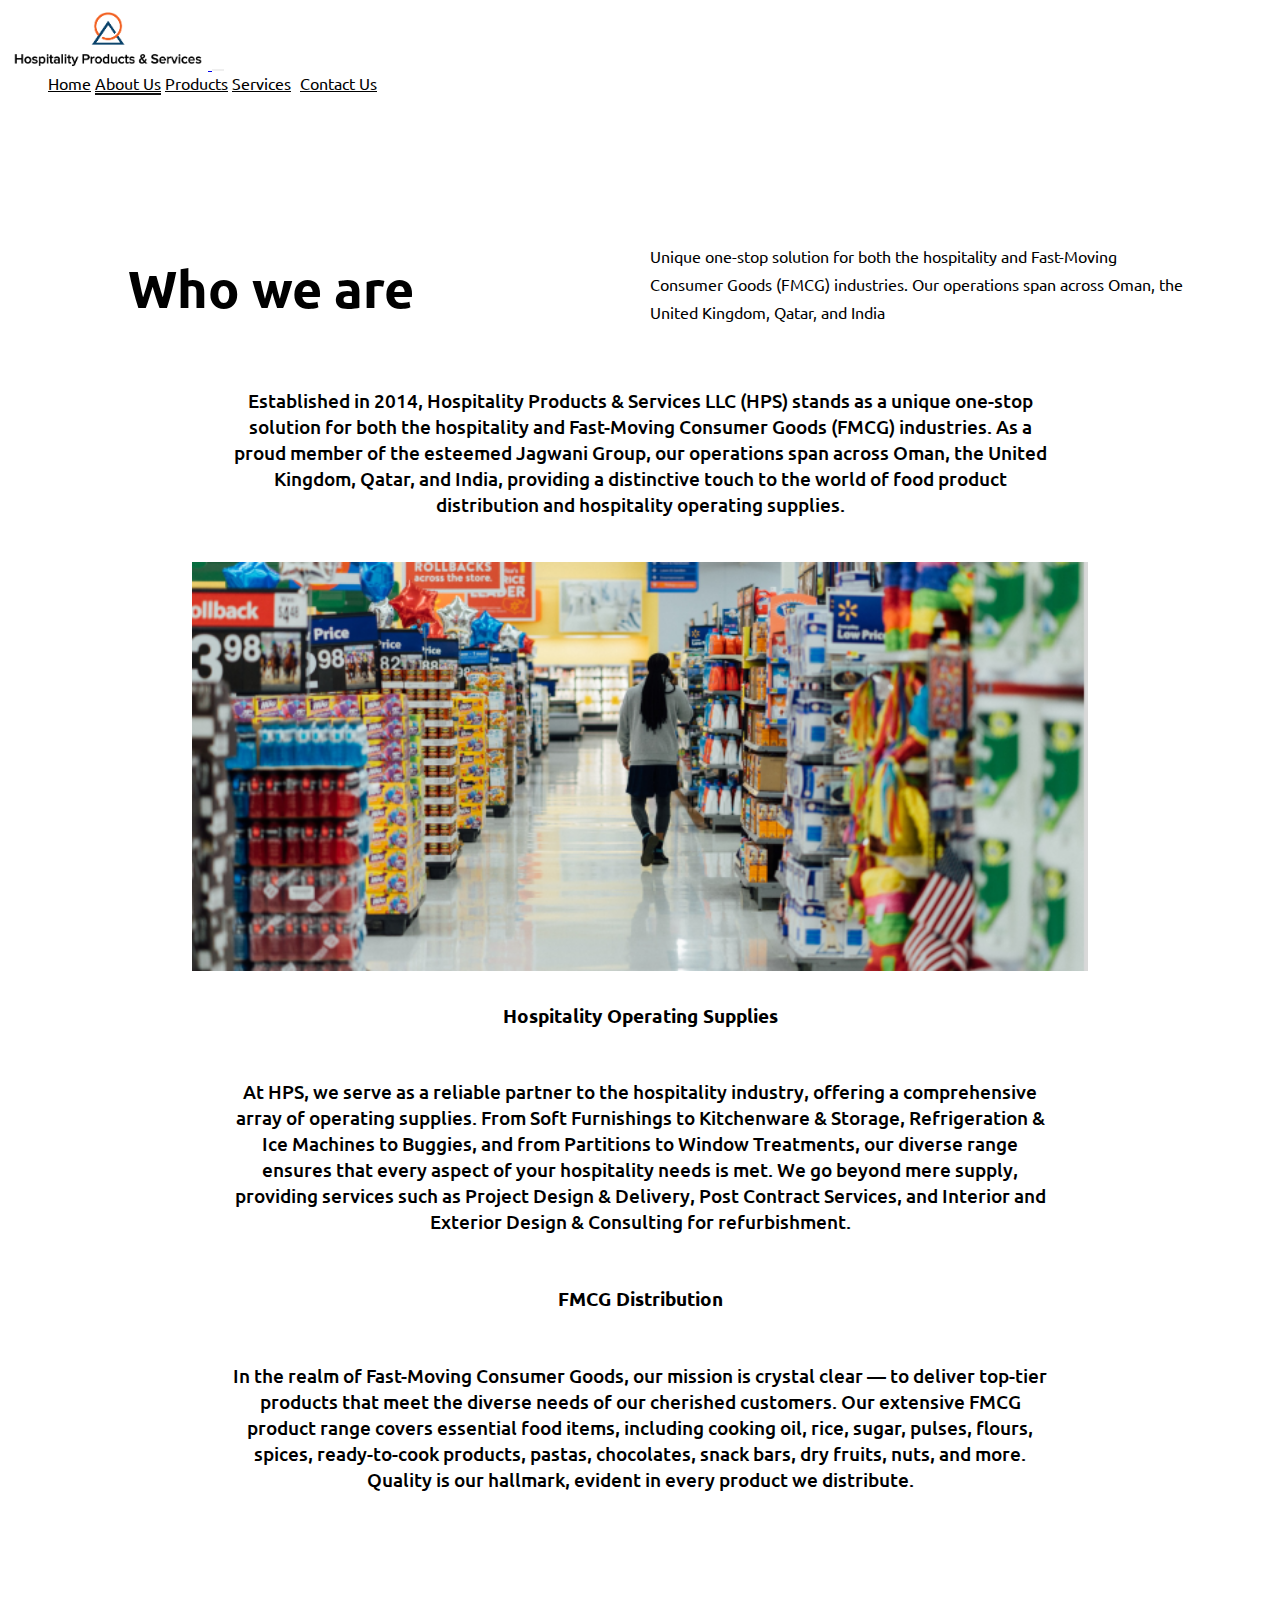
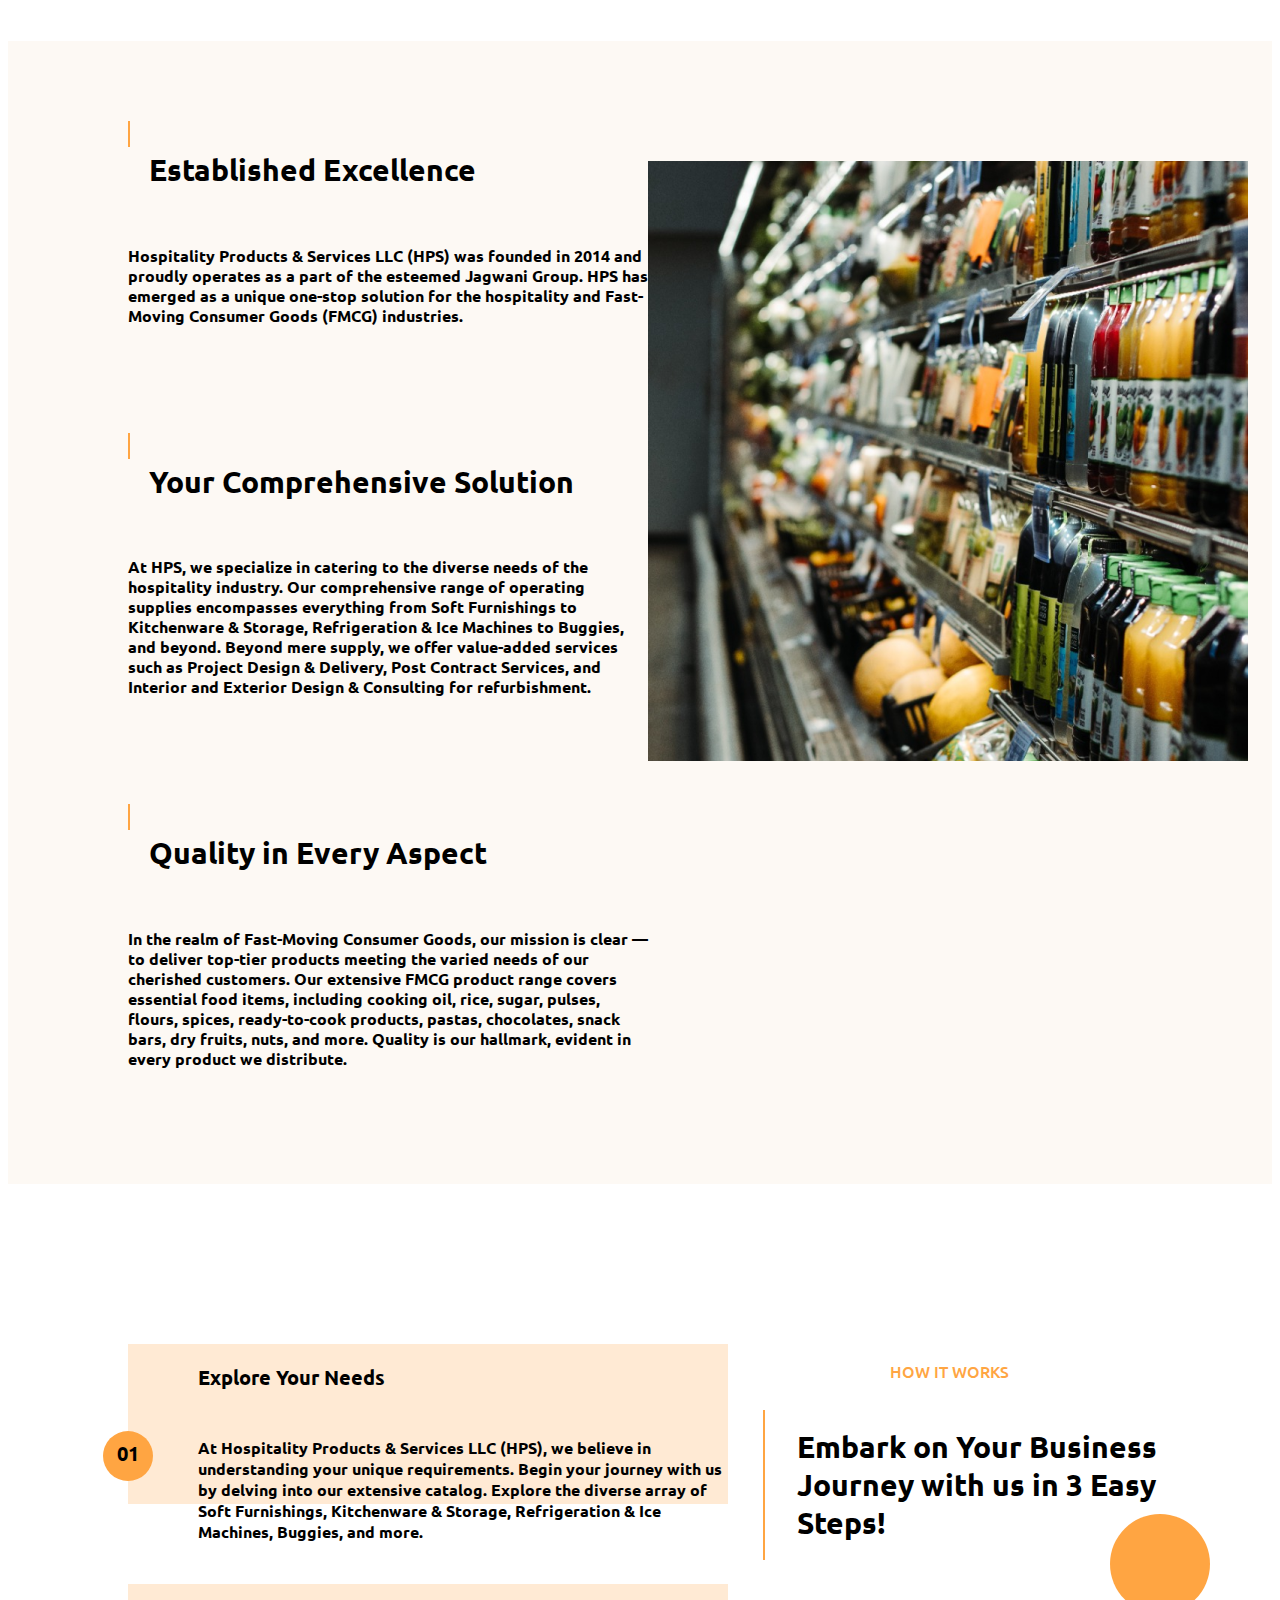
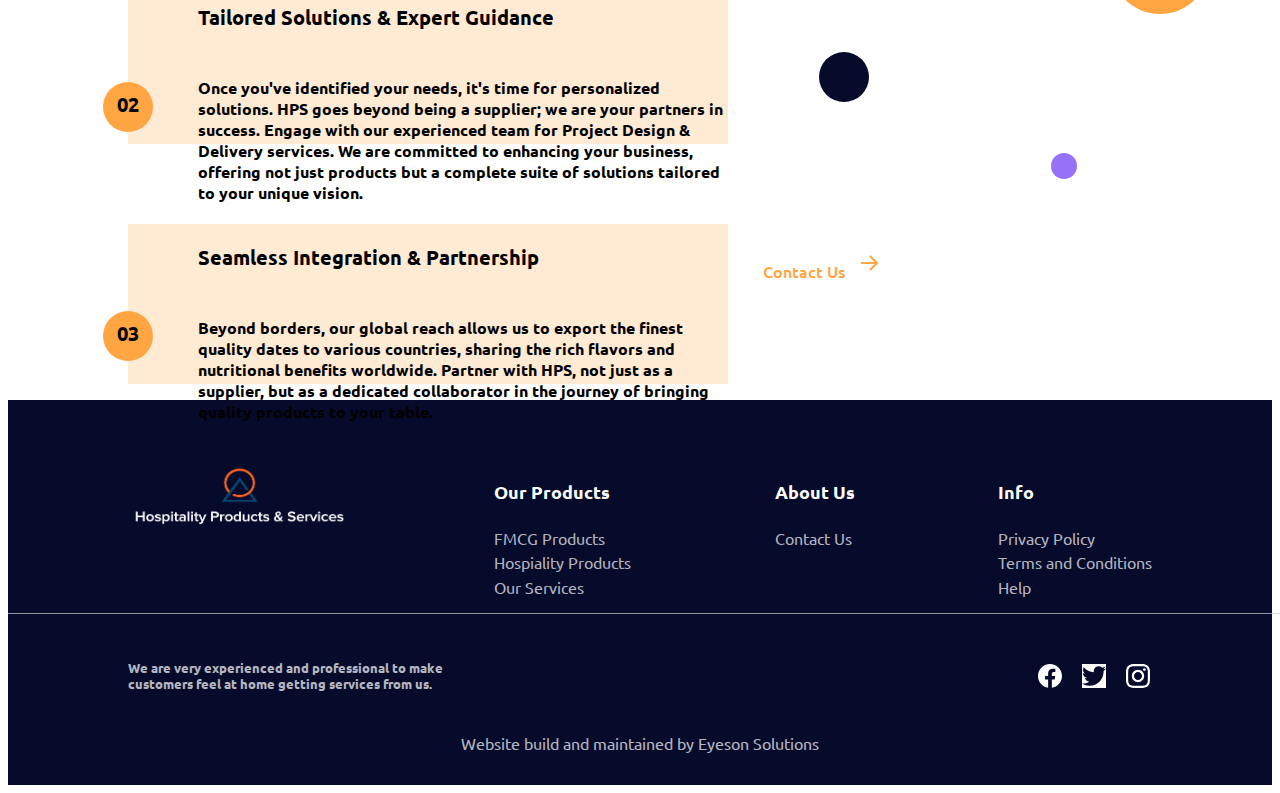
==== commit f794b071: "final" ====
--- a/aboutUs.html
+++ b/aboutUs.html
@@ -66,8 +66,8 @@
               <a class="nav-link active" aria-current="page"  style="color: #000  !important;" href="index.html">Home</a>
               <a class="nav-link active" href="aboutUs.html" style="color: #000  !important;" id="navAbout">About Us</a>
               <a class="nav-link active" style="color: #000 !important;" href="products.html">Products</a>
-              <!-- <a class="nav-link active" style="color: #000 !important;" href="#">Services</a>
-              <a class="nav-link active" style="color: #000  !important;" href="#">Career</a>
+               <a class="nav-link active" style="color: #000 !important;" href="service.html">Services</a>
+              <!-- <a class="nav-link active" style="color: #000  !important;" href="#">Career</a>
               <a class="nav-link active" style="color: #000  !important;" href="#">Supplier Registration</a> -->
             <a class="btn btn-outline-dark" id="contactButton" href="contact.html">
                 Contact Us
@@ -271,7 +271,7 @@
             <li class="foothead">Our Products</li>
             <a href="products.html#FMCG"> <li>FMCG Products</li></a>
             <a href="products.html#Hospitality"><li> Hospiality Products</li></a>
-            <a href="products.html"><li>Our Services</li></a>
+            <a href="service.html"><li>Our Services</li></a>
         </ul>
         </div>
         <div class="productsfoot">
--- a/css/style.css
+++ b/css/style.css
@@ -907,6 +907,94 @@
   height: 15rem;
   margin-top: 1.19rem;
 }
+.gridservice{
+  display: grid;
+  gap: 1rem;
+  grid-template-rows: 1fr 1fr;
+  grid-template-columns: 1fr 1fr 1fr 1fr 1fr 1fr;
+}
+.imageservice{
+  display: flex;
+}
+.serviceone h1{
+  margin-left: 4rem;
+
+}
+.oneservice{
+  flex-direction: row-reverse;
+  align-items: center;
+  gap: 1rem;
+  grid-column-start: 1;
+  grid-column-end: 4;
+  grid-row-start: 1;
+  grid-row-end: 2;
+  justify-content: flex-start;
+}
+.twoservice{
+  flex-direction: row;
+  align-items: center;
+  justify-content: flex-start;
+  gap: 1rem;
+  grid-column-start: 4;
+  grid-column-end: 7;
+  grid-row-start: 1;
+  grid-row-end: 2;
+}
+.threeservice{
+  flex-direction: row-reverse;
+  align-items: flex-start;
+  grid-row-start: 2;
+  grid-row-end: 3;
+  grid-column-start: 1;
+  grid-column-end: 3;
+}
+.fourservice{
+  flex-direction: column;
+  align-items: center;
+  gap: 1rem;
+  grid-row-start: 2;
+  grid-row-end: 3;
+  grid-column-start: 3;
+  grid-column-end: 5;
+}
+.fiveservice{
+  display: flex;
+  flex-direction: row;
+  align-items: flex-start;
+  grid-row-start: 2;
+  grid-row-end: 3;
+  grid-column-start: 5;
+  grid-column-end: 7;
+}
+.imageservice img{
+  height: 200px;
+  width: auto;
+  border-radius: 50%;
+  transition: transform 0.5s ease-in-out;
+}
+.imageservice img:hover{
+  transform: scale(1.07);
+}
+.imageservice h3{
+  width: 14rem;
+  text-align: center;
+  font-size: 1.2rem;
+}
+.fourservice h3{
+  width: 20rem;
+}
+.serviceunderlinespan{
+  display: flex;
+  flex-direction: column;
+}
+.imageservice span{
+  width: 6rem; 
+  height: 2px;
+  background-color: #000;
+  margin: 0 auto;
+}
+
+
 
 @media (max-width: 1125px){
   .productone-head>h2{
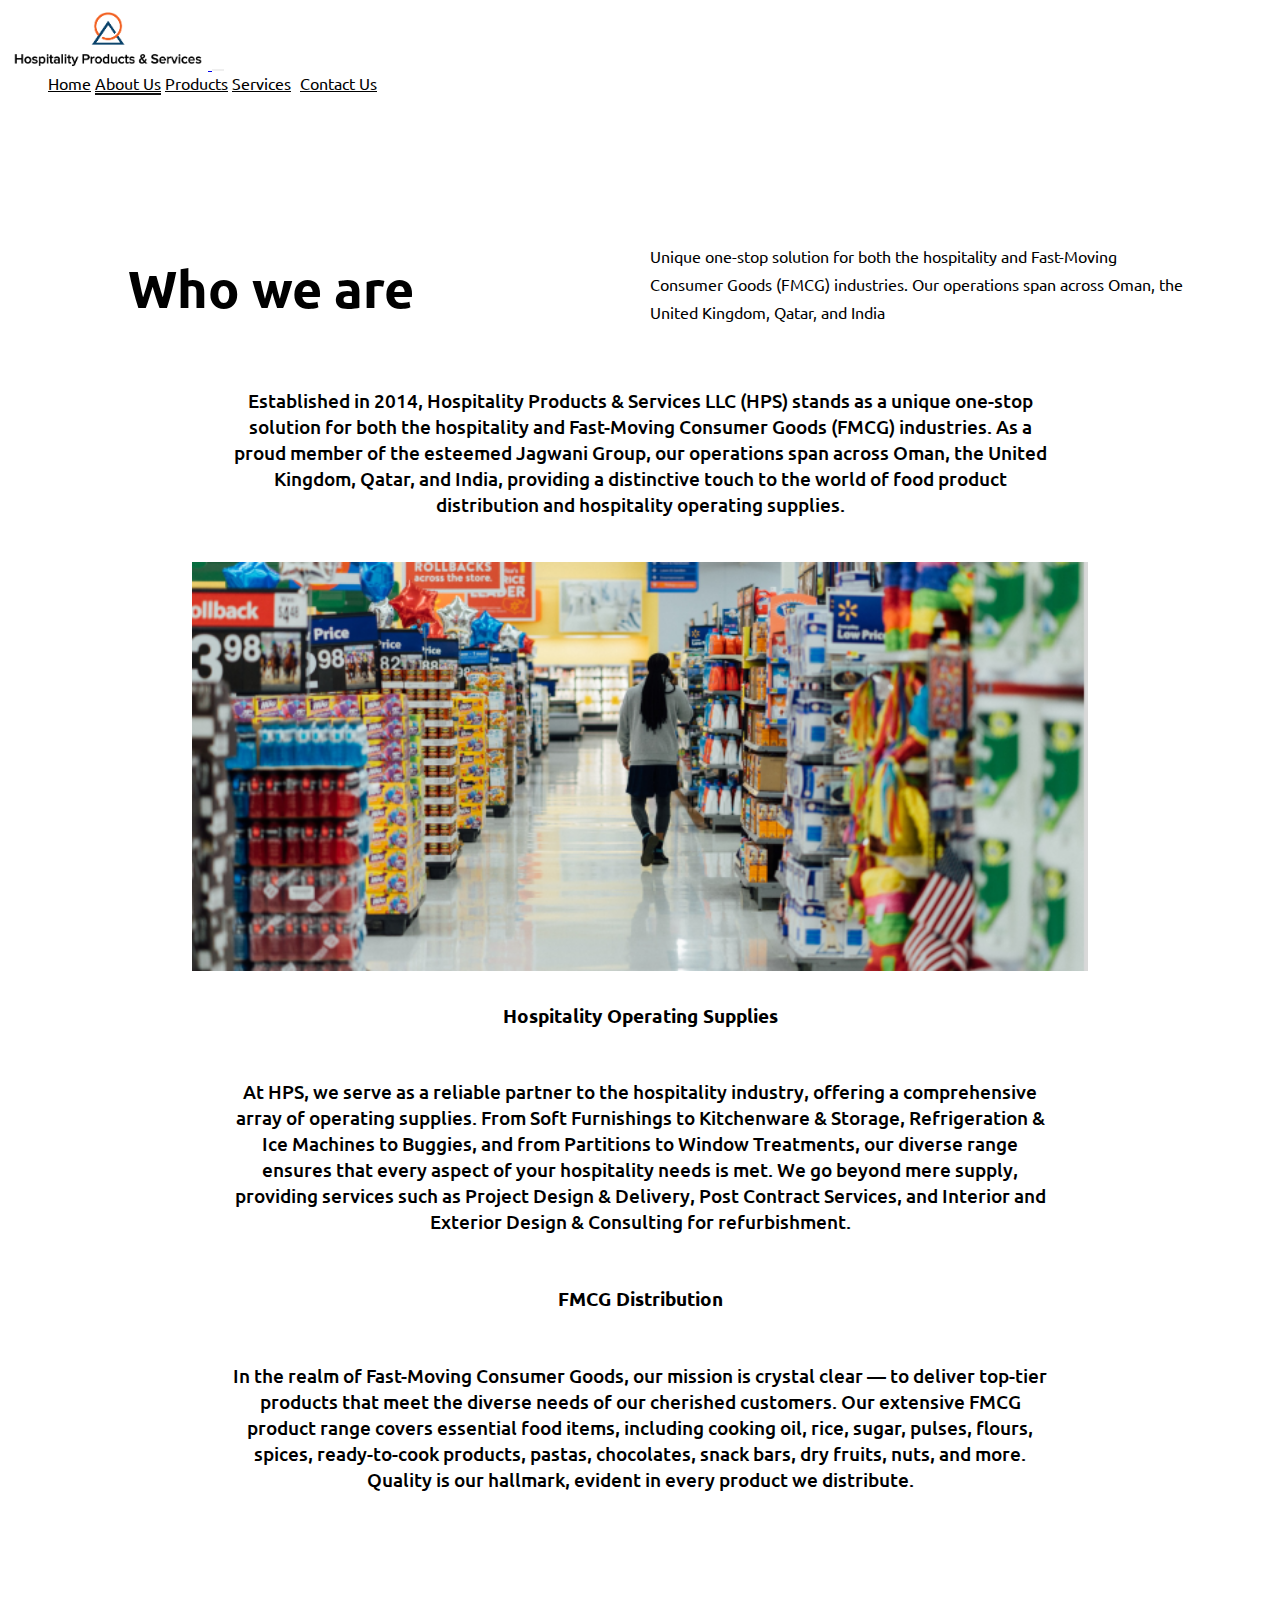
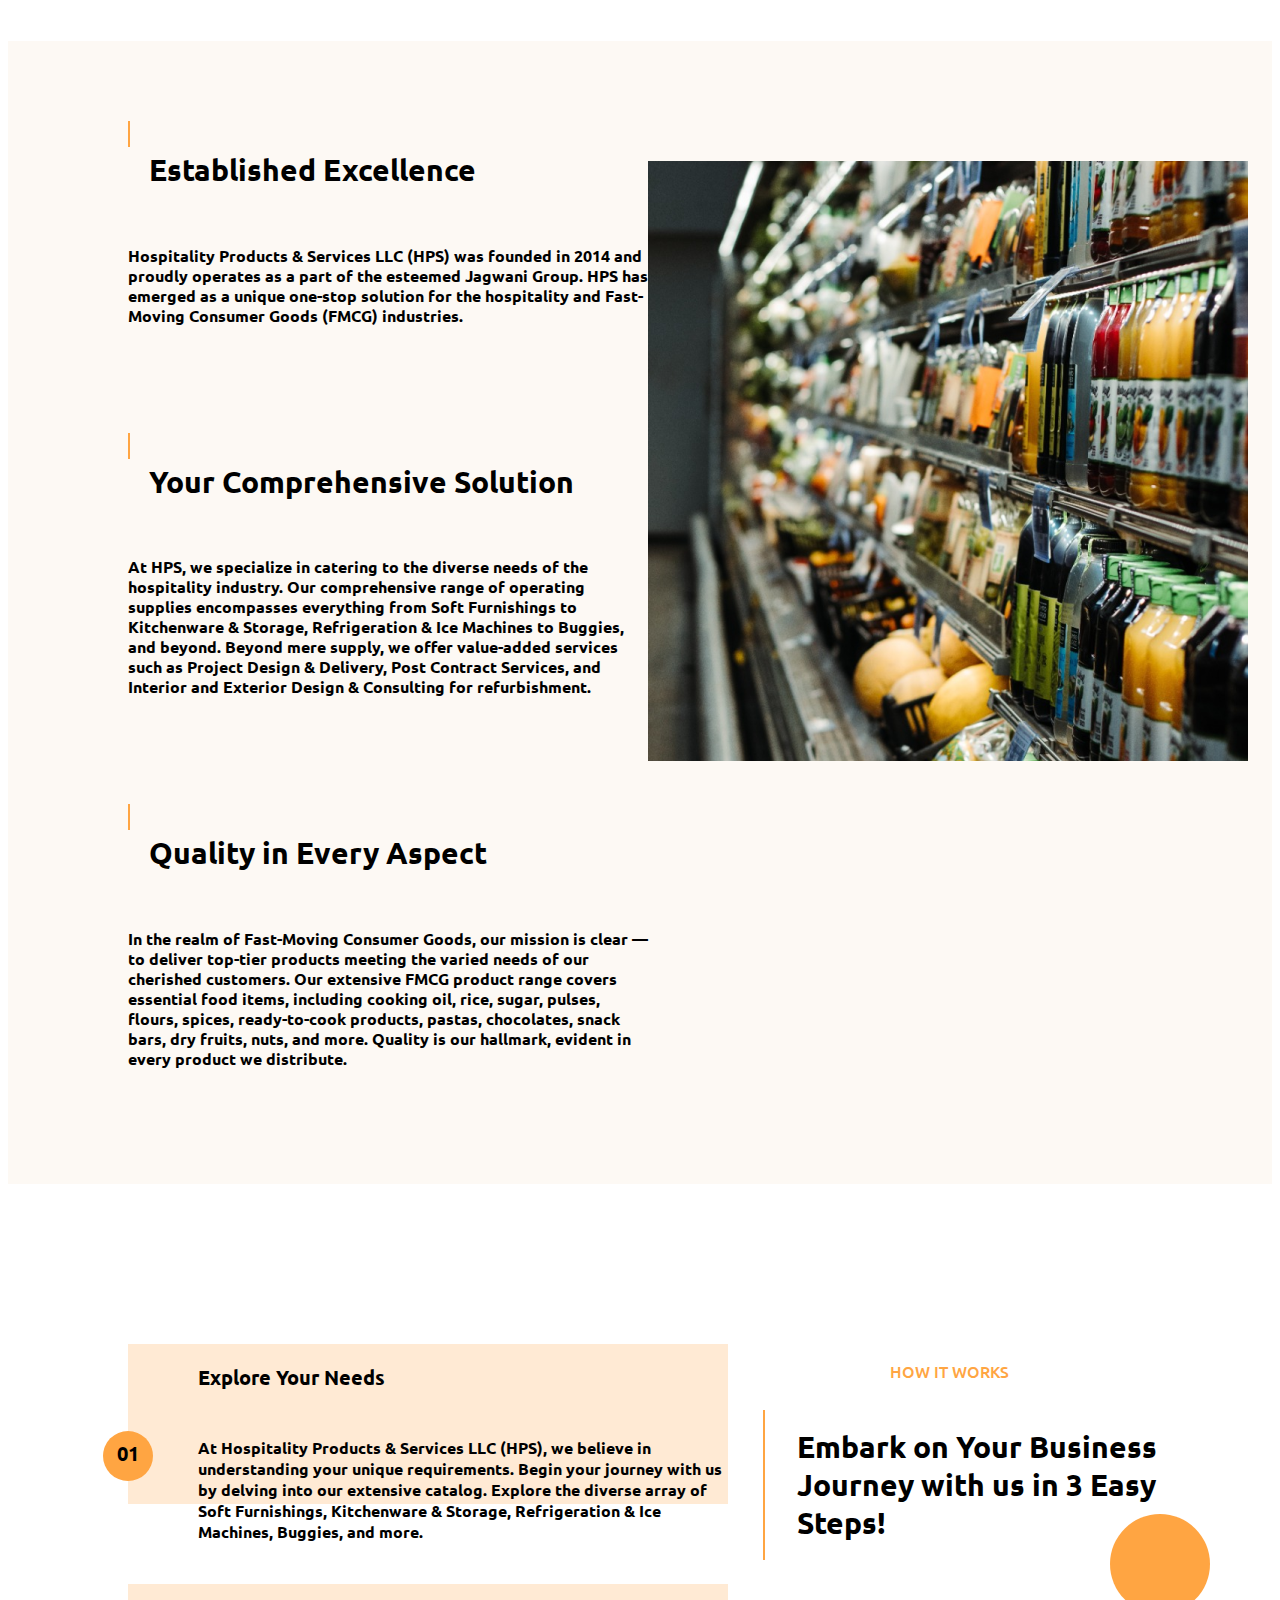
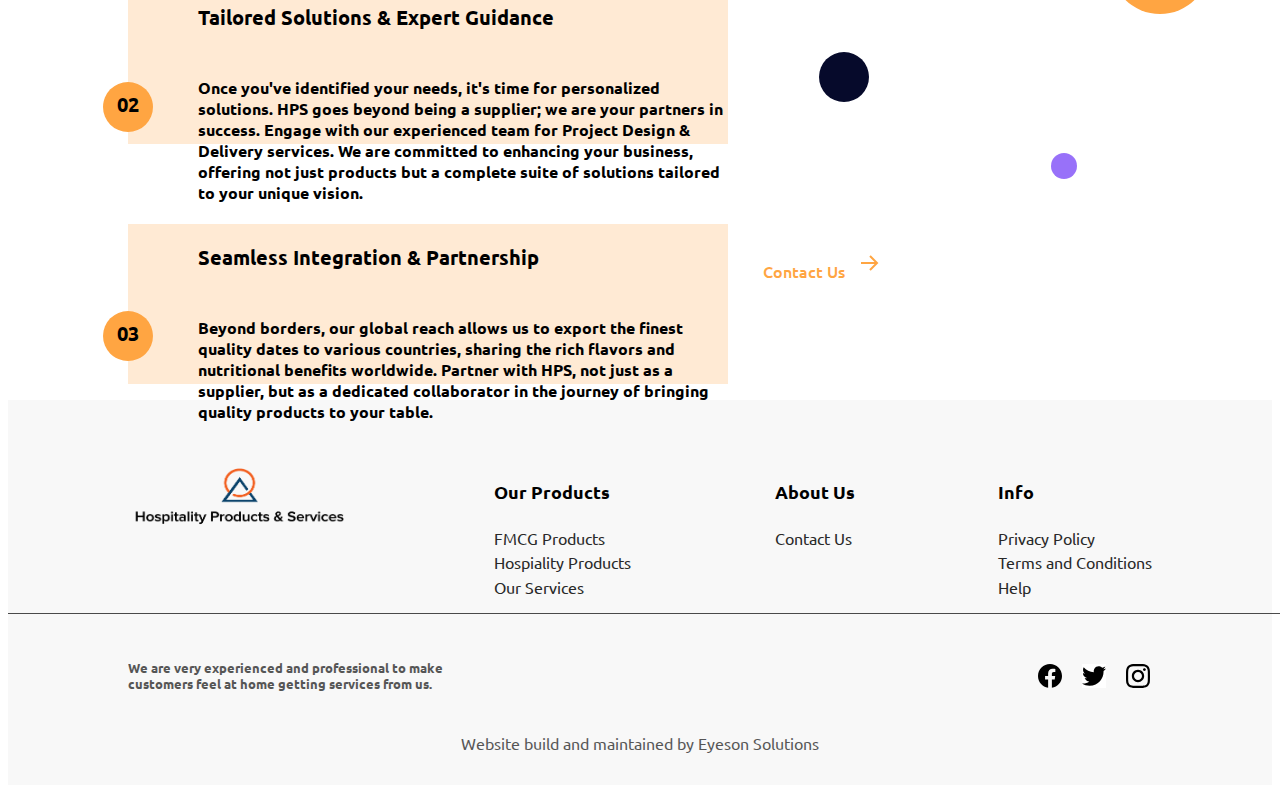
==== commit 2deb111c: "hehhe" ====
--- a/aboutUs.html
+++ b/aboutUs.html
@@ -265,7 +265,7 @@
         </div>
     </section>
     <div class="footercomponet">
-        <img src="image/logowhite.png" >
+        <img src="image/Logo_Hospiytality_black.png" >
         <div class="productsfoot">
             <ul>
             <li class="foothead">Our Products</li>
@@ -300,7 +300,7 @@
         <ul>
             <a href=""><li><svg xmlns="http://www.w3.org/2000/svg" width="24" height="24" viewBox="0 0 24 24" fill="none">
                 <g clip-path="url(#clip0_2_41)">
-                  <path d="M24 12C24 5.37258 18.6274 0 12 0C5.37258 0 0 5.37258 0 12C0 17.9895 4.3882 22.954 10.125 23.8542V15.4688H7.07812V12H10.125V9.35625C10.125 6.34875 11.9166 4.6875 14.6576 4.6875C15.9701 4.6875 17.3438 4.92188 17.3438 4.92188V7.875H15.8306C14.34 7.875 13.875 8.80008 13.875 9.75V12H17.2031L16.6711 15.4688H13.875V23.8542C19.6118 22.954 24 17.9895 24 12Z" fill="white"/>
+                  <path d="M24 12C24 5.37258 18.6274 0 12 0C5.37258 0 0 5.37258 0 12C0 17.9895 4.3882 22.954 10.125 23.8542V15.4688H7.07812V12H10.125V9.35625C10.125 6.34875 11.9166 4.6875 14.6576 4.6875C15.9701 4.6875 17.3438 4.92188 17.3438 4.92188V7.875H15.8306C14.34 7.875 13.875 8.80008 13.875 9.75V12H17.2031L16.6711 15.4688H13.875V23.8542C19.6118 22.954 24 17.9895 24 12Z" fill="black"/>
                 </g>
                 <defs>
                   <clipPath id="clip0_2_41">
@@ -311,7 +311,7 @@
             <a href=""><li><svg xmlns="http://www.w3.org/2000/svg" width="24" height="24" viewBox="0 0 24 24" fill="none">
                 <g clip-path="url(#clip0_2_45)">
                   <circle cx="12" cy="12" r="22" fill="white"/>
-                  <path d="M7.55016 21.75C16.6045 21.75 21.5583 14.2467 21.5583 7.74186C21.5583 7.53092 21.5536 7.3153 21.5442 7.10436C22.5079 6.40746 23.3395 5.54425 24 4.5553C23.1025 4.9546 22.1496 5.21538 21.1739 5.32874C22.2013 4.71291 22.9705 3.74547 23.3391 2.60577C22.3726 3.17856 21.3156 3.58261 20.2134 3.80061C19.4708 3.01156 18.489 2.48912 17.4197 2.31405C16.3504 2.13899 15.2532 2.32105 14.2977 2.8321C13.3423 3.34314 12.5818 4.15471 12.1338 5.14131C11.6859 6.12792 11.5754 7.23462 11.8195 8.2903C9.86249 8.19209 7.94794 7.6837 6.19998 6.7981C4.45203 5.91249 2.90969 4.66944 1.67297 3.14952C1.0444 4.23324 0.852057 5.51565 1.13503 6.73609C1.418 7.95654 2.15506 9.02345 3.19641 9.71999C2.41463 9.69517 1.64998 9.48468 0.965625 9.10592V9.16686C0.964925 10.3041 1.3581 11.4066 2.07831 12.2868C2.79852 13.167 3.80132 13.7706 4.91625 13.995C4.19206 14.1931 3.43198 14.222 2.69484 14.0794C3.00945 15.0574 3.62157 15.9129 4.44577 16.5263C5.26997 17.1398 6.26512 17.4806 7.29234 17.5012C5.54842 18.8711 3.39417 19.6141 1.17656 19.6106C0.783287 19.61 0.390399 19.5859 0 19.5384C2.25286 20.9837 4.87353 21.7514 7.55016 21.75Z" fill="#060A2B"/>
+                  <path d="M7.55016 21.75C16.6045 21.75 21.5583 14.2467 21.5583 7.74186C21.5583 7.53092 21.5536 7.3153 21.5442 7.10436C22.5079 6.40746 23.3395 5.54425 24 4.5553C23.1025 4.9546 22.1496 5.21538 21.1739 5.32874C22.2013 4.71291 22.9705 3.74547 23.3391 2.60577C22.3726 3.17856 21.3156 3.58261 20.2134 3.80061C19.4708 3.01156 18.489 2.48912 17.4197 2.31405C16.3504 2.13899 15.2532 2.32105 14.2977 2.8321C13.3423 3.34314 12.5818 4.15471 12.1338 5.14131C11.6859 6.12792 11.5754 7.23462 11.8195 8.2903C9.86249 8.19209 7.94794 7.6837 6.19998 6.7981C4.45203 5.91249 2.90969 4.66944 1.67297 3.14952C1.0444 4.23324 0.852057 5.51565 1.13503 6.73609C1.418 7.95654 2.15506 9.02345 3.19641 9.71999C2.41463 9.69517 1.64998 9.48468 0.965625 9.10592V9.16686C0.964925 10.3041 1.3581 11.4066 2.07831 12.2868C2.79852 13.167 3.80132 13.7706 4.91625 13.995C4.19206 14.1931 3.43198 14.222 2.69484 14.0794C3.00945 15.0574 3.62157 15.9129 4.44577 16.5263C5.26997 17.1398 6.26512 17.4806 7.29234 17.5012C5.54842 18.8711 3.39417 19.6141 1.17656 19.6106C0.783287 19.61 0.390399 19.5859 0 19.5384C2.25286 20.9837 4.87353 21.7514 7.55016 21.75Z" fill="black"/>
                 </g>
                 <defs>
                   <clipPath id="clip0_2_45">
@@ -321,9 +321,9 @@
               </svg></li></a>
             <a href=""><li><svg xmlns="http://www.w3.org/2000/svg" width="24" height="24" viewBox="0 0 24 24" fill="none">
                 <g clip-path="url(#clip0_2_54)">
-                  <path d="M12 2.16094C15.2063 2.16094 15.5859 2.175 16.8469 2.23125C18.0188 2.28281 18.6516 2.47969 19.0734 2.64375C19.6313 2.85938 20.0344 3.12188 20.4516 3.53906C20.8734 3.96094 21.1313 4.35938 21.3469 4.91719C21.5109 5.33906 21.7078 5.97656 21.7594 7.14375C21.8156 8.40937 21.8297 8.78906 21.8297 11.9906C21.8297 15.1969 21.8156 15.5766 21.7594 16.8375C21.7078 18.0094 21.5109 18.6422 21.3469 19.0641C21.1313 19.6219 20.8687 20.025 20.4516 20.4422C20.0297 20.8641 19.6313 21.1219 19.0734 21.3375C18.6516 21.5016 18.0141 21.6984 16.8469 21.75C15.5813 21.8062 15.2016 21.8203 12 21.8203C8.79375 21.8203 8.41406 21.8062 7.15313 21.75C5.98125 21.6984 5.34844 21.5016 4.92656 21.3375C4.36875 21.1219 3.96563 20.8594 3.54844 20.4422C3.12656 20.0203 2.86875 19.6219 2.65313 19.0641C2.48906 18.6422 2.29219 18.0047 2.24063 16.8375C2.18438 15.5719 2.17031 15.1922 2.17031 11.9906C2.17031 8.78438 2.18438 8.40469 2.24063 7.14375C2.29219 5.97187 2.48906 5.33906 2.65313 4.91719C2.86875 4.35938 3.13125 3.95625 3.54844 3.53906C3.97031 3.11719 4.36875 2.85938 4.92656 2.64375C5.34844 2.47969 5.98594 2.28281 7.15313 2.23125C8.41406 2.175 8.79375 2.16094 12 2.16094ZM12 0C8.74219 0 8.33438 0.0140625 7.05469 0.0703125C5.77969 0.126563 4.90313 0.332812 4.14375 0.628125C3.35156 0.9375 2.68125 1.34531 2.01563 2.01562C1.34531 2.68125 0.9375 3.35156 0.628125 4.13906C0.332812 4.90313 0.126563 5.775 0.0703125 7.05C0.0140625 8.33437 0 8.74219 0 12C0 15.2578 0.0140625 15.6656 0.0703125 16.9453C0.126563 18.2203 0.332812 19.0969 0.628125 19.8563C0.9375 20.6484 1.34531 21.3188 2.01563 21.9844C2.68125 22.65 3.35156 23.0625 4.13906 23.3672C4.90313 23.6625 5.775 23.8687 7.05 23.925C8.32969 23.9812 8.7375 23.9953 11.9953 23.9953C15.2531 23.9953 15.6609 23.9812 16.9406 23.925C18.2156 23.8687 19.0922 23.6625 19.8516 23.3672C20.6391 23.0625 21.3094 22.65 21.975 21.9844C22.6406 21.3188 23.0531 20.6484 23.3578 19.8609C23.6531 19.0969 23.8594 18.225 23.9156 16.95C23.9719 15.6703 23.9859 15.2625 23.9859 12.0047C23.9859 8.74688 23.9719 8.33906 23.9156 7.05938C23.8594 5.78438 23.6531 4.90781 23.3578 4.14844C23.0625 3.35156 22.6547 2.68125 21.9844 2.01562C21.3188 1.35 20.6484 0.9375 19.8609 0.632812C19.0969 0.3375 18.225 0.13125 16.95 0.075C15.6656 0.0140625 15.2578 0 12 0Z" fill="white"/>
-                  <path d="M12 5.83594C8.59688 5.83594 5.83594 8.59688 5.83594 12C5.83594 15.4031 8.59688 18.1641 12 18.1641C15.4031 18.1641 18.1641 15.4031 18.1641 12C18.1641 8.59688 15.4031 5.83594 12 5.83594ZM12 15.9984C9.79219 15.9984 8.00156 14.2078 8.00156 12C8.00156 9.79219 9.79219 8.00156 12 8.00156C14.2078 8.00156 15.9984 9.79219 15.9984 12C15.9984 14.2078 14.2078 15.9984 12 15.9984Z" fill="white"/>
-                  <path d="M19.8469 5.59214C19.8469 6.38902 19.2 7.0312 18.4078 7.0312C17.6109 7.0312 16.9688 6.38433 16.9688 5.59214C16.9688 4.79526 17.6156 4.15308 18.4078 4.15308C19.2 4.15308 19.8469 4.79995 19.8469 5.59214Z" fill="white"/>
+                  <path d="M12 2.16094C15.2063 2.16094 15.5859 2.175 16.8469 2.23125C18.0188 2.28281 18.6516 2.47969 19.0734 2.64375C19.6313 2.85938 20.0344 3.12188 20.4516 3.53906C20.8734 3.96094 21.1313 4.35938 21.3469 4.91719C21.5109 5.33906 21.7078 5.97656 21.7594 7.14375C21.8156 8.40937 21.8297 8.78906 21.8297 11.9906C21.8297 15.1969 21.8156 15.5766 21.7594 16.8375C21.7078 18.0094 21.5109 18.6422 21.3469 19.0641C21.1313 19.6219 20.8687 20.025 20.4516 20.4422C20.0297 20.8641 19.6313 21.1219 19.0734 21.3375C18.6516 21.5016 18.0141 21.6984 16.8469 21.75C15.5813 21.8062 15.2016 21.8203 12 21.8203C8.79375 21.8203 8.41406 21.8062 7.15313 21.75C5.98125 21.6984 5.34844 21.5016 4.92656 21.3375C4.36875 21.1219 3.96563 20.8594 3.54844 20.4422C3.12656 20.0203 2.86875 19.6219 2.65313 19.0641C2.48906 18.6422 2.29219 18.0047 2.24063 16.8375C2.18438 15.5719 2.17031 15.1922 2.17031 11.9906C2.17031 8.78438 2.18438 8.40469 2.24063 7.14375C2.29219 5.97187 2.48906 5.33906 2.65313 4.91719C2.86875 4.35938 3.13125 3.95625 3.54844 3.53906C3.97031 3.11719 4.36875 2.85938 4.92656 2.64375C5.34844 2.47969 5.98594 2.28281 7.15313 2.23125C8.41406 2.175 8.79375 2.16094 12 2.16094ZM12 0C8.74219 0 8.33438 0.0140625 7.05469 0.0703125C5.77969 0.126563 4.90313 0.332812 4.14375 0.628125C3.35156 0.9375 2.68125 1.34531 2.01563 2.01562C1.34531 2.68125 0.9375 3.35156 0.628125 4.13906C0.332812 4.90313 0.126563 5.775 0.0703125 7.05C0.0140625 8.33437 0 8.74219 0 12C0 15.2578 0.0140625 15.6656 0.0703125 16.9453C0.126563 18.2203 0.332812 19.0969 0.628125 19.8563C0.9375 20.6484 1.34531 21.3188 2.01563 21.9844C2.68125 22.65 3.35156 23.0625 4.13906 23.3672C4.90313 23.6625 5.775 23.8687 7.05 23.925C8.32969 23.9812 8.7375 23.9953 11.9953 23.9953C15.2531 23.9953 15.6609 23.9812 16.9406 23.925C18.2156 23.8687 19.0922 23.6625 19.8516 23.3672C20.6391 23.0625 21.3094 22.65 21.975 21.9844C22.6406 21.3188 23.0531 20.6484 23.3578 19.8609C23.6531 19.0969 23.8594 18.225 23.9156 16.95C23.9719 15.6703 23.9859 15.2625 23.9859 12.0047C23.9859 8.74688 23.9719 8.33906 23.9156 7.05938C23.8594 5.78438 23.6531 4.90781 23.3578 4.14844C23.0625 3.35156 22.6547 2.68125 21.9844 2.01562C21.3188 1.35 20.6484 0.9375 19.8609 0.632812C19.0969 0.3375 18.225 0.13125 16.95 0.075C15.6656 0.0140625 15.2578 0 12 0Z" fill="black"/>
+                  <path d="M12 5.83594C8.59688 5.83594 5.83594 8.59688 5.83594 12C5.83594 15.4031 8.59688 18.1641 12 18.1641C15.4031 18.1641 18.1641 15.4031 18.1641 12C18.1641 8.59688 15.4031 5.83594 12 5.83594ZM12 15.9984C9.79219 15.9984 8.00156 14.2078 8.00156 12C8.00156 9.79219 9.79219 8.00156 12 8.00156C14.2078 8.00156 15.9984 9.79219 15.9984 12C15.9984 14.2078 14.2078 15.9984 12 15.9984Z" fill="black"/>
+                  <path d="M19.8469 5.59214C19.8469 6.38902 19.2 7.0312 18.4078 7.0312C17.6109 7.0312 16.9688 6.38433 16.9688 5.59214C16.9688 4.79526 17.6156 4.15308 18.4078 4.15308C19.2 4.15308 19.8469 4.79995 19.8469 5.59214Z" fill="black"/>
                 </g>
                 <defs>
                   <clipPath id="clip0_2_54">
--- a/css/style.css
+++ b/css/style.css
@@ -336,7 +336,7 @@
 .footercomponet {
   padding-top: 4rem;
   height: fit-content;
-  background: #060A2B;
+  background: #f8f8f8;
   display: flex;
   flex-direction: row;
   justify-content: space-between;
@@ -348,7 +348,7 @@
   margin-left: 7.5rem;
  } 
  ul .foothead{
-  color: #FFF !important;
+  color: #000000 !important;
   font-size: 1.125rem;
   font-weight: 700;
   margin-bottom: 1.5rem !important;
@@ -358,29 +358,29 @@
  }
  .productsfoot ul a{
   text-decoration: none;
-  color: #fff;
+  color: #292929;
  }
  .productsfoot ul li{
   text-decoration: none;
   list-style-type: none;
   margin-bottom: 0.3rem;
-  color: rgba(255, 255, 255, 0.71);
+  color: #292929;
  }
  .last{
   margin-right: 7.5rem;
  }
  .lineinend{
   height: fit-content;
-  background: #060A2B;
+  background: #f8f8f8;
  }
  .lineinend span{
   display: block;
   width: 100vw;
-  border-top: 1px solid #ccc;
+  border-top: 1px solid #000000;
   opacity: 70%;
  }
  .lineinend .finalnote{
-  color: #FFF;
+  color: #111111;
   opacity: 70%;
   width: 20.15rem;
   font-size: 0.8rem;
@@ -416,12 +416,12 @@
   flex-direction: row;
   flex-wrap: nowrap;
   justify-content: center;
-  color: #FFF;
+  color: #111;
   opacity: 70%;
 }
 .footcomp a{
   text-decoration: none;
-  color: #FFF;
+  color: #111;
 }
 section .oneaboutus{
   margin-top: 8rem;
@@ -1261,7 +1261,7 @@
       .contactushome .svgorange{
         position: absolute;
         right: 3.0660rem;
-        bottom: 12.81rem;
+        bottom: 10.81rem;
       }
       .footercomponet{
         padding-top: 2.25rem;
@@ -1508,4 +1508,59 @@
         height: auto;
         transform: translateX(-0%);
       }
+
+      .gridservice{
+        grid-template-rows: 1fr 1fr 1fr 1fr 1fr;
+        grid-template-columns: 1fr ;
+      }
+      .serviceone{
+        margin-bottom: 4rem;
+      }
+      .oneservice{
+        flex-direction: column;
+        grid-column-start: 1;
+        grid-column-end: 2;
+        grid-row-start: 1;
+        grid-row-end: 2;
+        align-items: center;
+      }
+      .twoservice{
+        flex-direction: column;
+        flex-direction: column;
+        grid-column-start: 1;
+        grid-column-end: 2;
+        grid-row-start: 2;
+        grid-row-end: 3;
+        align-items: center;
+      }
+      .threeservice{
+        flex-direction: column;
+        flex-direction: column;
+        flex-direction: column;
+        grid-column-start: 1;
+        grid-column-end: 2;
+        grid-row-start: 3;
+        grid-row-end: 4;
+        align-items: center;
+      }
+      .fourservice{
+        flex-direction: column;
+        flex-direction: column;
+        flex-direction: column;
+        grid-column-start: 1;
+        grid-column-end: 2;
+        grid-row-start: 4;
+        grid-row-end: 5;
+        align-items: center;
+      }
+      .fiveservice{
+        flex-direction: column;
+        flex-direction: column;
+        flex-direction: column;
+        grid-column-start: 1;
+        grid-column-end: 2;
+        grid-row-start: 5;
+        grid-row-end: 6;
+        align-items: center;
+      }
 }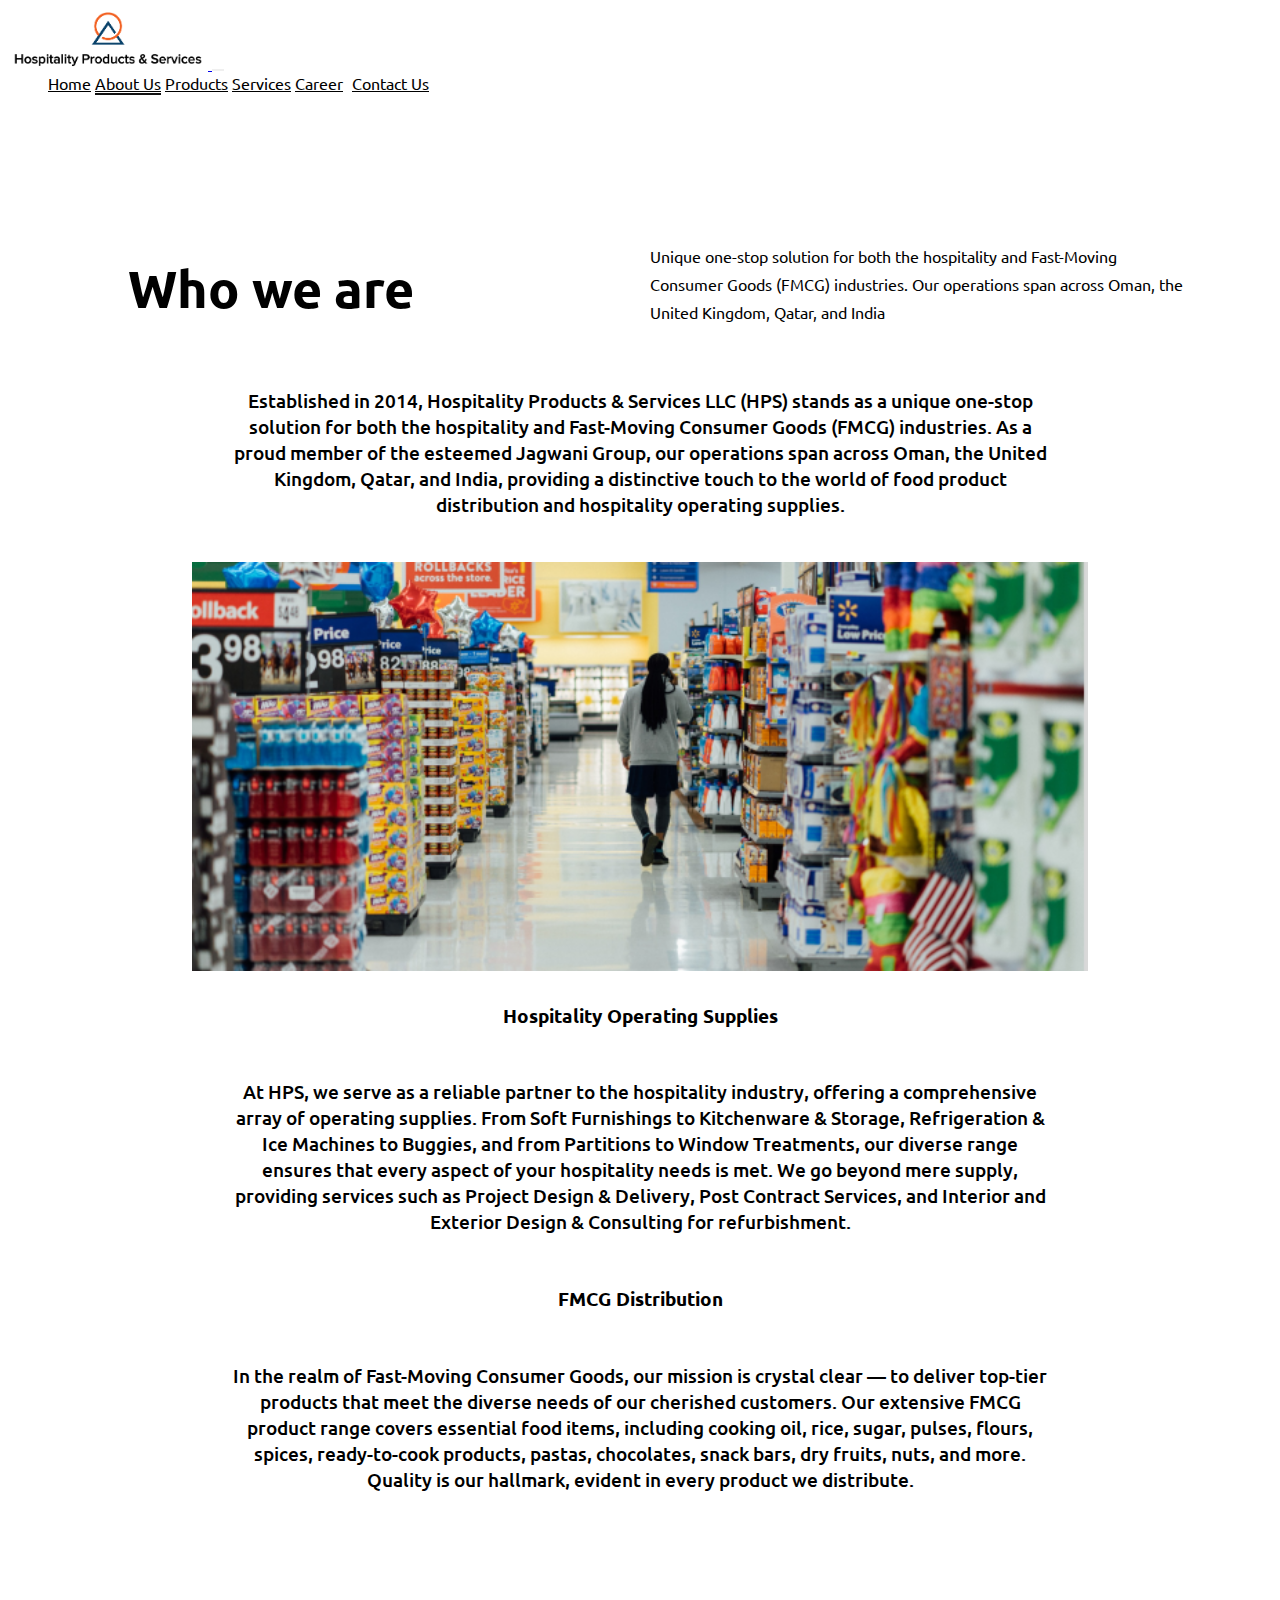
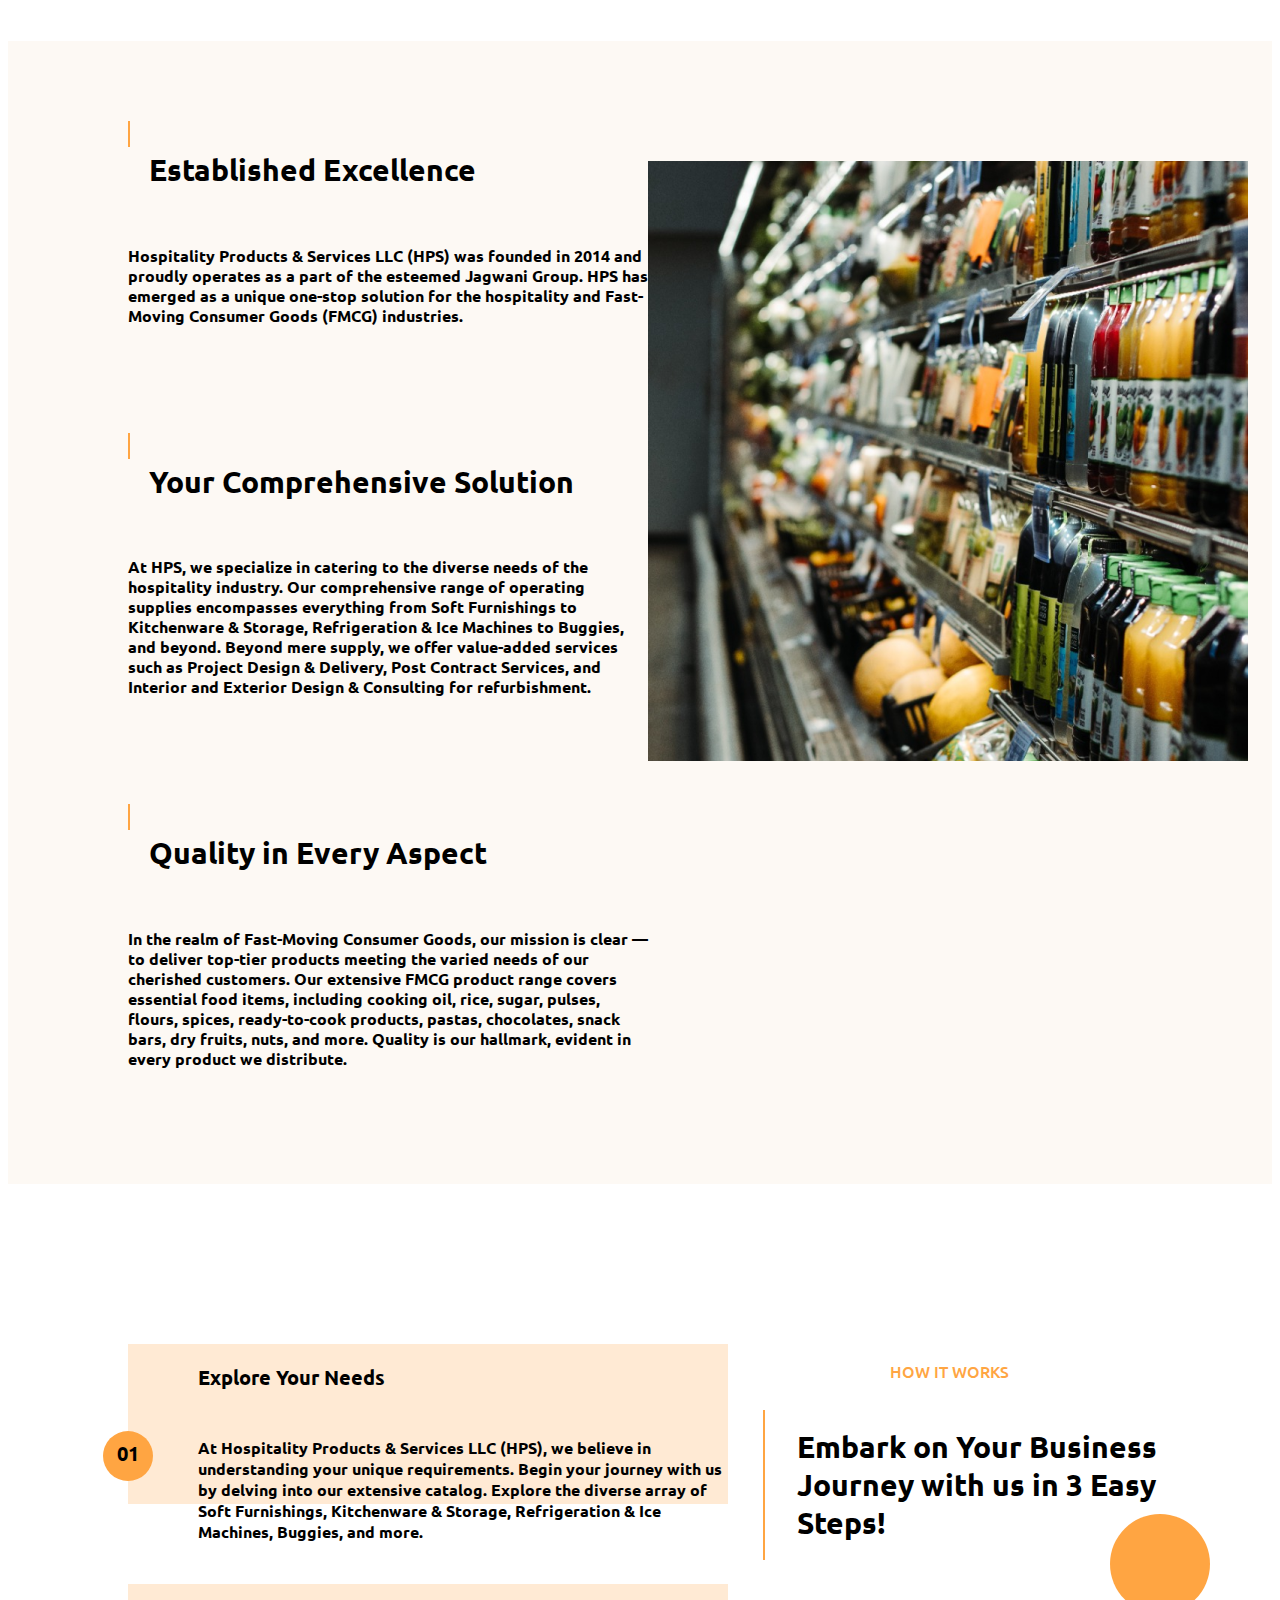
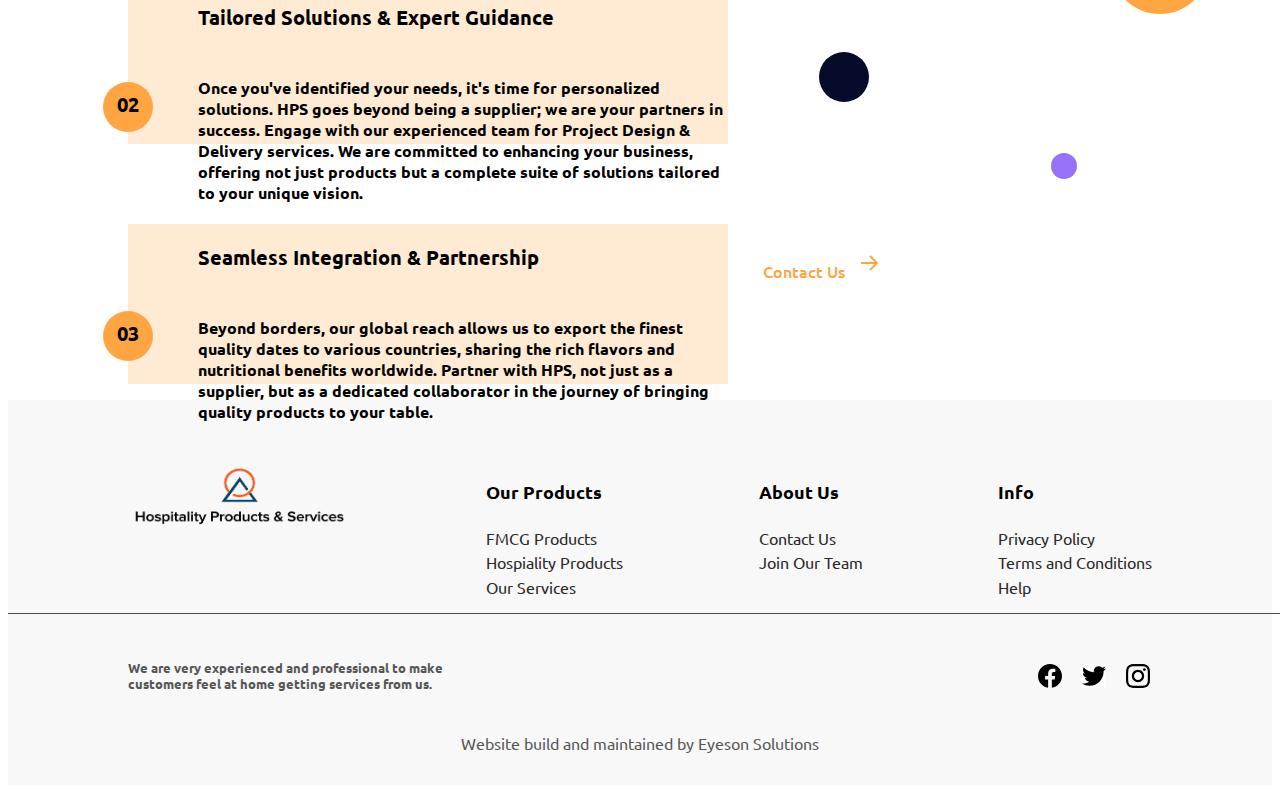
==== commit 9f3b7221: "ks" ====
--- a/aboutUs.html
+++ b/aboutUs.html
@@ -67,8 +67,8 @@
               <a class="nav-link active" href="aboutUs.html" style="color: #000  !important;" id="navAbout">About Us</a>
               <a class="nav-link active" style="color: #000 !important;" href="products.html">Products</a>
                <a class="nav-link active" style="color: #000 !important;" href="service.html">Services</a>
-              <!-- <a class="nav-link active" style="color: #000  !important;" href="#">Career</a>
-              <a class="nav-link active" style="color: #000  !important;" href="#">Supplier Registration</a> -->
+               <a class="nav-link active" style="color: #000  !important;" href="carrers.html">Career</a>
+              <!--<a class="nav-link active" style="color: #000  !important;" href="#">Supplier Registration</a> -->
             <a class="btn btn-outline-dark" id="contactButton" href="contact.html">
                 Contact Us
             </a> 
@@ -278,7 +278,7 @@
             <ul>
             <li class="foothead">About Us</li>
             <a href="contact.html"> <li>Contact Us</li></a>
-            <!-- <a href="aboutUs.html"><li> Our People</li></a> -->
+           <a href="carrers.html"><li> Join Our Team</li></a>
         </ul>
         </div>
         <div class="productsfoot last">
--- a/css/style.css
+++ b/css/style.css
@@ -993,7 +993,9 @@
   background-color: #000;
   margin: 0 auto;
 }
-
+.heroimagecarrerr img{
+  width: 100%;
+}
 
 
 @media (max-width: 1125px){
